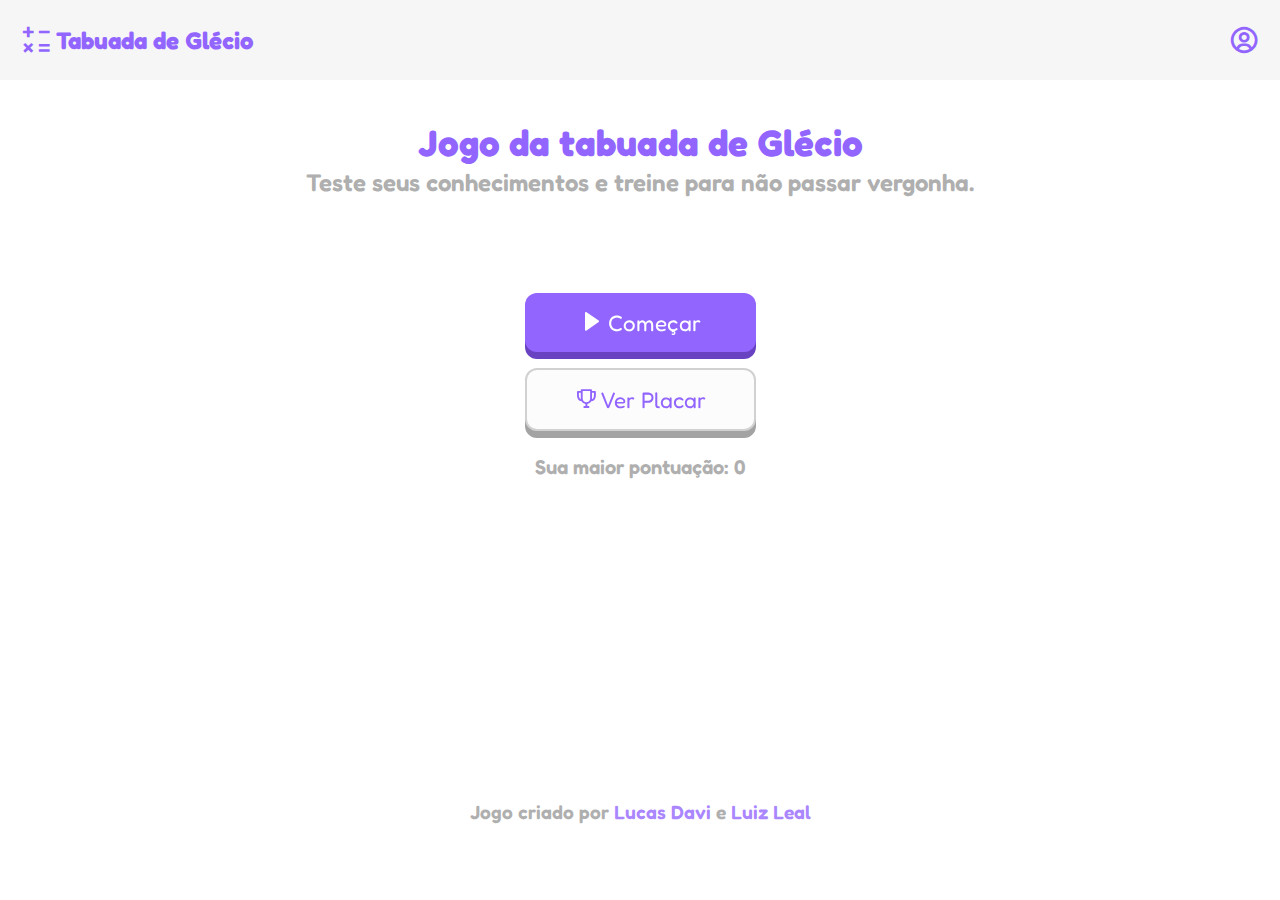
==== index.html @ 32fd6739 "default avatar error fixed" ====
<!DOCTYPE html>
<html lang="pt-br">
  <head>
    <meta charset="UTF-8" />
    <meta http-equiv="X-UA-Compatible" content="IE=edge" />
    <meta
      name="viewport"
      content="width=device-width, initial-scale=1, maximum-scale=1, user-scalable=no"
    />
    <title>Tabuada de Glécio</title>
    <link rel="stylesheet" href="css/style.css" />
    <link
      href="https://unpkg.com/boxicons@2.1.4/css/boxicons.min.css"
      rel="stylesheet"
    />
    <link rel="preconnect" href="https://fonts.googleapis.com" />
    <link rel="preconnect" href="https://fonts.gstatic.com" crossorigin />
    <link
      href="https://fonts.googleapis.com/css2?family=Fredoka:wght@600;700&display=swap"
      rel="stylesheet"
    />
    <link rel="shortcut icon" href="favicon.svg" type="image/x-icon" />
    <meta property="og:locale" content="pt_BR" />
    <meta property="og:type" content="website" />
    <meta
      property="og:title"
      content="Tabuada de Glécio - Jogo para treinar tabuada"
    />
    <meta
      property="og:url"
      content="https://ldavi05.github.io/projeto-tabuada/"
    />
    <meta
      property="og:site_name"
      content="Tabuada de Glécio - Jogo para treinar tabuada"
    />
    <meta
      name="description"
      content="Teste seus conhecimentos e treine para não passar vergonha."
    />
  </head>
  <body>
    <header>
      <a href="./">
        <i class="bx bx-math"></i>
        Tabuada de Glécio
      </a>
      <i class="bx bx-user-circle"></i>
    </header>
    <main class="container">
      <div class="timeFinshed hideTimeFinished">
        <div>
          <i class="bx bx-timer"></i>
          <p>Seu tempo acabou!</p>
        </div>
      </div>

      <div class="bar_area">
        <div class="speed_bar">
          <span class="index"></span>
        </div>
      </div>

      <section class="current_multiplication">
        <span class="number number_1"> </span>
        <span>x</span>
        <span class="number number_2"> </span>
      </section>

      <div class="numpad_area">
        <div class="score_mark">
          <span class="right">
            <i class="bx bx-cool"></i>
            Acertos:
            <span></span>
          </span>
          <span class="wrong">
            <i class="bx bx-angry"></i>
            Erros:
            <span></span>
          </span>
        </div>
        <div class="input-numeric-container">
          <input
            type="number"
            class="number_input"
            id="number_input"
            readonly
          />
          <table class="table-numeric">
            <tbody>
              <tr>
                <td>
                  <button type="button" class="key" data-key="1">
                    <span>1</span>
                  </button>
                </td>
                <td>
                  <button type="button" class="key" data-key="2">
                    <span>2</span>
                  </button>
                </td>
                <td>
                  <button type="button" class="key" data-key="3">
                    <span>3</span>
                  </button>
                </td>
              </tr>
              <tr>
                <td>
                  <button type="button" class="key" data-key="4">
                    <span>4</span>
                  </button>
                </td>
                <td>
                  <button type="button" class="key" data-key="5">
                    <span>5</span>
                  </button>
                </td>
                <td>
                  <button type="button" class="key" data-key="6">
                    <span>6</span>
                  </button>
                </td>
              </tr>
              <tr>
                <td>
                  <button type="button" class="key" data-key="7">
                    <span>7</span>
                  </button>
                </td>
                <td>
                  <button type="button" class="key" data-key="8">
                    <span>8</span>
                  </button>
                </td>
                <td>
                  <button type="button" class="key" data-key="9">
                    <span>9</span>
                  </button>
                </td>
              </tr>
              <tr>
                <td>
                  <button type="button" class="key key-del" data-key="DEL">
                    <span><i class="bx bxs-tag-x"></i></span>
                  </button>
                </td>
                <td>
                  <button type="button" class="key" data-key="0">
                    <span>0</span>
                  </button>
                </td>
                <td>
                  <button type="button" class="key key-enter" data-key="OK">
                    <span><i class="bx bx-subdirectory-left"></i></span>
                  </button>
                </td>
              </tr>
            </tbody>
          </table>
        </div>
      </div>
    </main>

    <section class="signIn_screen hide">
      <h3>Informações de usuário</h3>
      <form>
        <div class="username_div">
          <label for="input_name">Nome:</label>
          <input
            type="text"
            id="input_name"
            class="signIn_input"
            maxlength="20"
            placeholder="Digite seu nome ou apelido"
          />
        </div>
        <div class="class_div">
          <label for="input_class">Turma:</label>
          <input
            type="text"
            id="input_class"
            class="signIn_input"
            maxlength="20"
            placeholder="Digite qual é a sua turma"
          />
        </div>
        <div class="avatar_selector">
          <p>Escolha seu avatar:</p>
          <div class="avatar_container">
            <div class="avatar_item" id="avatar-1">
              <img
                src="./img/avatars/avatar-1.png"
                alt="Avatar"
                id="avatar-img-1"
              />
              <img
                src="./img/avatars/selected-indicator.png"
                class="avatar_selected_indicator"
              />
            </div>
            <div class="avatar_item" id="avatar-2">
              <img
                src="./img/avatars/avatar-2.png"
                alt="Avatar"
                id="avatar-img-2"
              />
            </div>
            <div class="avatar_item" id="avatar-3">
              <img
                src="./img/avatars/avatar-3.png"
                alt="Avatar"
                id="avatar-img-3"
              />
            </div>
            <div class="avatar_item" id="avatar-4">
              <img
                src="./img/avatars/avatar-4.png"
                alt="Avatar"
                id="avatar-img-4"
              />
            </div>
            <div class="avatar_item" id="avatar-5">
              <img
                src="./img/avatars/avatar-5.png"
                alt="Avatar"
                id="avatar-img-5"
              />
            </div>
            <div class="avatar_item" id="avatar-6">
              <img
                src="./img/avatars/avatar-6.png"
                alt="Avatar"
                id="avatar-img-6"
              />
            </div>
            <div class="avatar_item" id="avatar-7">
              <img
                src="./img/avatars/avatar-7.png"
                alt="Avatar"
                id="avatar-img-7"
              />
            </div>
            <div class="avatar_item" id="avatar-8">
              <img
                src="./img/avatars/avatar-8.png"
                alt="Avatar"
                id="avatar-img-8"
              />
            </div>
            <div class="avatar_item" id="avatar-9">
              <img
                src="./img/avatars/avatar-9.png"
                alt="Avatar"
                id="avatar-img-9"
              />
            </div>
            <div class="avatar_item" id="avatar-10">
              <img
                src="./img/avatars/avatar-10.png"
                alt="Avatar"
                id="avatar-img-10"
              />
            </div>
            <div class="avatar_item" id="avatar-11">
              <img
                src="./img/avatars/avatar-11.png"
                alt="Avatar"
                id="avatar-img-11"
              />
            </div>
            <div class="avatar_item" id="avatar-12">
              <img
                src="./img/avatars/avatar-12.png"
                alt="Avatar"
                id="avatar-img-12"
              />
            </div>
            <div class="avatar_item" id="avatar-13">
              <img
                src="./img/avatars/avatar-13.png"
                alt="Avatar"
                id="avatar-img-13"
              />
            </div>
            <div class="avatar_item" id="avatar-14">
              <img
                src="./img/avatars/avatar-14.png"
                alt="Avatar"
                id="avatar-img-14"
              />
            </div>
            <div class="avatar_item" id="avatar-15">
              <img
                src="./img/avatars/avatar-15.png"
                alt="Avatar"
                id="avatar-img-15"
              />
            </div>
            <div class="avatar_item" id="avatar-16">
              <img
                src="./img/avatars/avatar-16.png"
                alt="Avatar"
                id="avatar-img-16"
              />
            </div>
            <div class="avatar_item" id="avatar-17">
              <img
                src="./img/avatars/avatar-17.png"
                alt="Avatar"
                id="avatar-img-17"
              />
            </div>
            <div class="avatar_item" id="avatar-18">
              <img
                src="./img/avatars/avatar-18.png"
                alt="Avatar"
                id="avatar-img-18"
              />
            </div>
            <div class="avatar_item" id="avatar-19">
              <img
                src="./img/avatars/avatar-19.png"
                alt="Avatar"
                id="avatar-img-19"
              />
            </div>
            <div class="avatar_item" id="avatar-20">
              <img
                src="./img/avatars/avatar-20.png"
                alt="Avatar"
                id="avatar-img-20"
              />
            </div>
            <div class="avatar_item" id="avatar-21">
              <img
                src="./img/avatars/avatar-21.png"
                alt="Avatar"
                id="avatar-img-21"
              />
            </div>
            <div class="avatar_item" id="avatar-22">
              <img
                src="./img/avatars/avatar-22.png"
                alt="Avatar"
                id="avatar-img-22"
              />
            </div>
            <div class="avatar_item" id="avatar-23">
              <img
                src="./img/avatars/avatar-23.png"
                alt="Avatar"
                id="avatar-img-23"
              />
            </div>
            <div class="avatar_item" id="avatar-24">
              <img
                src="./img/avatars/avatar-24.png"
                alt="Avatar"
                id="avatar-img-24"
              />
            </div>
            <div class="avatar_item" id="avatar-25">
              <img
                src="./img/avatars/avatar-25.png"
                alt="Avatar"
                id="avatar-img-25"
              />
            </div>
            <div class="avatar_item" id="avatar-26">
              <img
                src="./img/avatars/avatar-26.png"
                alt="Avatar"
                id="avatar-img-26"
              />
            </div>
            <div class="avatar_item" id="avatar-27">
              <img
                src="./img/avatars/avatar-27.png"
                alt="Avatar"
                id="avatar-img-27"
              />
            </div>
            <div class="avatar_item" id="avatar-28">
              <img
                src="./img/avatars/avatar-28.png"
                alt="Avatar"
                id="avatar-img-28"
              />
            </div>
            <div class="avatar_item" id="avatar-29">
              <img
                src="./img/avatars/avatar-29.png"
                alt="Avatar"
                id="avatar-img-29"
              />
            </div>
            <div class="avatar_item" id="avatar-30">
              <img
                src="./img/avatars/avatar-30.png"
                alt="Avatar"
                id="avatar-img-30"
              />
            </div>
            <div class="avatar_item" id="avatar-31">
              <img
                src="./img/avatars/avatar-31.png"
                alt="Avatar"
                id="avatar-img-31"
              />
            </div>
          </div>
          <span class="avatar_message">Role para os lados para ver mais</span>
        </div>
        <span class="button_save">Salvar</span>
      </form>
    </section>

    <section class="home_screen">
      <h3>Jogo da tabuada de Glécio</h3>
      <p>Teste seus conhecimentos e treine para não passar vergonha.</p>

      <div class="group_actions_buttons">
        <button class="start_btn">
          <i class="bx bxs-right-arrow"></i>
          Começar
        </button>
        <button class="view_leaderboard_btn">
          <i class="bx bx-trophy"></i>
          Ver Placar
        </button>
      </div>
      <span class="bestScore homeBestScore" id="homeBestScore">
        Sua maior pontuação: 0
      </span>

      <span class="credits"
        >Jogo criado por
        <a
          href="http://github.com/ldavi05"
          title="Siga Lucas Davi"
          target="_blank"
          rel="noopener noreferrer"
          >Lucas Davi</a
        >
        e
        <a
          href="http://github.com/luizlealdev"
          title="Siga Luiz Leal"
          target="_blank"
          rel="noopener noreferrer"
          >Luiz Leal</a
        ></span
      >
    </section>

    <section class="final_screen">
      <h3>O Tempo Acabou!</h3>
      <p>Seu Resultado:</p>

      <div class="results">
        <div class="result right">
          <span class="result-number correct"></span>
          <span class="result-text">Acertos</span>
        </div>
        <div class="result wrong">
          <span class="result-number incorrect"></span>
          <span class="result-text">Erros</span>
        </div>
      </div>

      <span class="bestScore" id="bestScore"> Sua maior pontuação: 0 </span>

      <div class="group_actions_buttons">
        <button class="restart_btn">
          <i class="bx bx-revision"></i>
          Reiniciar
        </button>
        <button class="view_leaderboard_btn">
          <i class="bx bx-trophy"></i>
          Ver Placar
        </button>
      </div>

      <p class="credits">
        Jogo criado por
        <a
          href="http://github.com/ldavi05"
          title="Siga Lucas Davi"
          target="_blank"
          rel="noopener noreferrer"
          >Lucas Davi</a
        >
        e
        <a
          href="http://github.com/luizlealdev"
          title="Siga Luiz Leal"
          target="_blank"
          rel="noopener noreferrer"
          >Luiz Leal</a
        >
      </p>
    </section>

    <div class="overlay"></div>

    <div class="leaderboard_window fade">
      <div class="leaderboard_header">
        <div>
          <h4>Placar de pontos</h4>
          <p>Veja quem se sai melhor na competição</p>
        </div>
        <i class="bx bx-x btn_close_leaderboard"></i>
      </div>
      <div class="table_container">
        <table class="wp-table">
          <img
            id="leaderboard_loading_gif"
            src="https://media.tenor.com/cJTSvduh3UwAAAAi/superhirn-mathematics.gif"
            alt="Carregando..."
          />
        </table>
      </div>
    </div>

    <script type="module">
      // defininição das variáveis globais
      let multiplicando,
        multiplicador,
        respostaCorreta,
        acertos = 0,
        erros = 0;
      let tempoRestante;
      let intervalo;
      let multiplicacoesExibidas = new Set();
      let clickCooldown = false;

      if (localStorage.getItem("score") === null) {
        localStorage.setItem("score", "0");
      }
      document.getElementById(
        "homeBestScore"
      ).textContent = `Sua maior pontuação: ${localStorage.getItem("score")}`;

      function iniciarTempo() {
        tempoRestante = 10;
        clearInterval(intervalo);

        intervalo = setInterval(() => {
          tempoRestante--;
          atualizarBarraDeTempo();
          if (tempoRestante <= 0) {
            clearInterval(intervalo);
            exibirMensagemDeFinal();

            addToLeaderBoard();
          }
        }, 100);
      }

      function atualizarBarraDeTempo() {
        const timeBar = document.querySelector(".index");
        const porcentagem = (tempoRestante / 600) * 100;
        timeBar.style.width = porcentagem + "%";
      }

      function exibirMensagemDeFinal() {
        const mensagemDiv = document.querySelector(".timeFinshed");

        mensagemDiv.classList.remove("hideTimeFinished");

        setTimeout(() => {
          exibirTelaFinal();
          setTimeout(() => {
            mensagemDiv.classList.add("hideTimeFinished");
          }, 1000);
        }, 2000);
      }

      function exibirTelaFinal() {
        const finalScreen = document.querySelector(".final_screen");
        const totalAcertos = document.querySelector(".result-number.correct");
        const totalErros = document.querySelector(".result-number.incorrect");
        const bestScore = document.getElementById("bestScore");

        totalAcertos.textContent = acertos;
        totalErros.textContent = erros;
        bestScore.textContent = `Sua maior pontuação: ${localStorage.getItem(
          "score"
        )}`;

        finalScreen.classList.add("show_with_animation");

        document
          .querySelector(".restart_btn")
          .addEventListener("click", function () {
            //location.reload();
            acertos = 0;
            erros = 0;
            atualizarInterface();
            gerarNovaMultiplicacao();
            iniciarTempo();
            finalScreen.classList.remove("show_with_animation");
          });
      }

      // iniciar o jogo
      document
        .querySelector(".start_btn")
        .addEventListener("click", function () {
          document
            .querySelector(".home_screen")
            .classList.add("hide_with_animation");
          iniciarTempo();
        });

      // função para gerar uma multiplicação aleatória
      function gerarNovaMultiplicacao() {
        let novaMultiplicacao = false;
        while (!novaMultiplicacao) {
          multiplicando = Math.floor(Math.random() * 8) + 2;
          multiplicador = Math.floor(Math.random() * 9) + 1;
          respostaCorreta = multiplicando * multiplicador;

          if (
            !multiplicacoesExibidas.has(`${multiplicando}-${multiplicador}`)
          ) {
            novaMultiplicacao = true;
            multiplicacoesExibidas.add(`${multiplicando}-${multiplicador}`);
            setTimeout(() => {
              multiplicacoesExibidas.delete(
                `${multiplicando}-${multiplicador}`
              );
            }, 10000);
          }
        }
        atualizarInterface();
      }

      // função para atualizar a interface com a nova multiplicação
      function atualizarInterface() {
        document.querySelector(".number_1").textContent = multiplicando;
        document.querySelector(".number_2").textContent = multiplicador;
        document.getElementById("number_input").value = "";
        document.querySelector(".right span").textContent = acertos;
        document.querySelector(".wrong span").textContent = erros;

        document
          .querySelector(".current_multiplication")
          .classList.add("multiplication_animation");

        setTimeout(() => {
          document
            .querySelector(".current_multiplication")
            .classList.remove("multiplication_animation");
        }, 200);
      }

      // evento para o botão OK pressionado
      /*document.querySelector(".key-enter").addEventListener("click", function() {
        if (clickCooldown) return;
        clickCooldown = true;
        setTimeout( () => clickCooldown = false, 100);

        let input = parseInt(document.getElementById("number_input").value);
        if (input === respostaCorreta) {
          acertos++;
        } else {
          erros++;
        }

        gerarNovaMultiplicacao();

        function reiniciar() {
          acertos = 0;
          erros = 0;
          gerarNovaMultiplicacao();
        }
      });*/

      const leaderBoardBtns = document.querySelectorAll(
        ".view_leaderboard_btn"
      );

      leaderBoardBtns.forEach((button) => {
        button.addEventListener("click", () => {
          getTopLeaderboardEntries();
          document
            .querySelector(".leaderboard_window")
            .classList.add("show_leaderboard");
          document.querySelector(".overlay").classList.add("show");
        });
      });

      document
        .querySelector(".btn_close_leaderboard")
        .addEventListener("click", () => {
          document
            .querySelector(".leaderboard_window")
            .classList.remove("show_leaderboard");
          document.querySelector(".overlay").classList.remove("show");
        });

      function reiniciar() {
        acertos = 0;
        erros = 0;
        gerarNovaMultiplicacao();
      }

      // Teclado funcionando
      const keys = document.querySelectorAll(".key");

      keys.forEach((keyElement) => {
        keyElement.addEventListener("pointerdown", function () {
          let key = this.getAttribute("data-key");
          let input = document.getElementById("number_input");

          if (key == "DEL") {
            input.value = input.value.slice(0, -1);
          } else if (key == "OK") {
            if (clickCooldown) return;
            clickCooldown = true;
            setTimeout(() => (clickCooldown = false), 250);

            let inputVal = parseInt(input.value);
            if (inputVal === respostaCorreta) {
              acertos++;
            } else {
              erros++;
            }

            gerarNovaMultiplicacao();
          } else {
            input.value += key;
          }
        });
      });

      // Captura de eventos do teclado de computador
      document.addEventListener("keydown", function (e) {
        const key = e.key;
        const numericKeys = ["1", "2", "3", "4", "5", "6", "7", "8", "9", "0"];
        const delKey = "Backspace";
        const enter = "Enter";
        let input = document.getElementById("number_input");

        console.log(key);

        if (key == delKey) {
          input.value = input.value.slice(0, -1);
        } else if (key == enter) {
          e.preventDefault();
          if (clickCooldown) return;
          clickCooldown = true;
          setTimeout(() => (clickCooldown = false), 250);

          let inputVal = parseInt(input.value);
          if (inputVal === respostaCorreta) {
            acertos++;
          } else {
            erros++;
          }

          gerarNovaMultiplicacao();
        } else if (numericKeys.includes(key)) {
          input.value += key;
        }
      });
      gerarNovaMultiplicacao();

      const signInScreen = document.querySelector(".signIn_screen");

      if (localStorage.getItem("username") === null) {
        showSignInScreen();
        signInScreen.classList.add("show_flex");
      } else {
        signInScreen.classList.add("hide");
      }

      document
        .querySelector(".bx-user-circle")
        .addEventListener("click", () => {
          signInScreen.classList.remove("hide_with_animation");
          signInScreen.classList.remove("hide");

          document.getElementById("input_name").value =
            localStorage.getItem("username");
          document.getElementById("input_class").value =
            localStorage.getItem("userclass");
          showSignInScreen();
        });

      function showSignInScreen() {
        const buttonSave = document.querySelector(".button_save");

        // Remove existing event listeners to prevent multiple bindings
        const newButtonSave = buttonSave.cloneNode(true);
        buttonSave.parentNode.replaceChild(newButtonSave, buttonSave);

        newButtonSave.addEventListener("click", () => {
          const inputName = document.getElementById("input_name").value;
          const inputClass = document.getElementById("input_class").value;

          if (inputName && inputClass) {
            localStorage.setItem("username", inputName.trim());
            localStorage.setItem("userclass", inputClass.trim());
            localStorage.setItem(
              "userId",
              localStorage.getItem("userId") != null
                ? localStorage.getItem("userId")
                : generateId()
            );

            signInScreen.classList.add("hide_with_animation");
          } else {
            alert("Preencha todos os campos");
          }
        });
      }

      function generateId() {
        const characters =
          "ABCDEFGHIJKLMNOPQRSTUVWXYZabcdefghijklmnopqrstuvwxyz0123456789";
        let id = "";
        for (let i = 0; i < 14; i++) {
          const randomIndex = Math.floor(Math.random() * characters.length);
          id += characters.charAt(randomIndex);
        }
        return id;
      }

      const avatarItem = document.querySelectorAll(".avatar_item");

      avatarItem.forEach((item) => {
        item.addEventListener("click", () => {
          const selectedIndicator = document.querySelector(
            ".avatar_selected_indicator"
          );
          selectedIndicator.parentNode.removeChild(selectedIndicator);

          item.appendChild(selectedIndicator);

          let avatarId = selectedIndicator.parentNode.id;
          localStorage.setItem("avatarId", avatarId);
          console.log(localStorage.getItem("avatarId"));
        });
      });

      // Import the functions you need from the SDKs you need
      import { initializeApp } from "https://www.gstatic.com/firebasejs/10.12.1/firebase-app.js";
      import { getAnalytics } from "https://www.gstatic.com/firebasejs/10.12.1/firebase-analytics.js";

      // TODO: Add SDKs for Firebase products that you want to use
      // https://firebase.google.com/docs/web/setup#available-libraries

      // Your web app's Firebase configuration
      // For Firebase JS SDK v7.20.0 and later, measurementId is optional
      const firebaseConfig = {
        apiKey: "AIzaSyBZaYOCSFC-KVaJreVNUXNjs4haShrSM38",
        authDomain: "tabuada-glecio.firebaseapp.com",
        databaseURL: "https://tabuada-glecio-default-rtdb.firebaseio.com",
        projectId: "tabuada-glecio",
        storageBucket: "tabuada-glecio.appspot.com",
        messagingSenderId: "1010790211554",
        appId: "1:1010790211554:web:fa49e02bff19c19006a3bb",
        measurementId: "G-SN1T3QVT49",
      };

      // Initialize Firebase
      const app = initializeApp(firebaseConfig);
      const analytics = getAnalytics(app);

      import {
        getDatabase,
        ref,
        child,
        get,
        set,
        update,
        query,
        orderByChild,
        limitToFirst,
        remove,
      } from "https://www.gstatic.com/firebasejs/10.12.1/firebase-database.js";

      const db = getDatabase();

      /*const dbRef = ref(db);
              get(child(dbRef, "leaderboard/"))
                .then((snapshot) => {
                  console.log(snapshot);
                })
                .catch((e) => {
                  console.error(e);
                });*/

      function addToLeaderBoard() {
        let avatarId;
        if (localStorage.getItem("avatarId") === null) {
          avatarId = "avatar-1";
        } else {
          localStorage.getItem("avatarId");
        }

        set(ref(db, "leaderboard/" + localStorage.getItem("userId")), {
          username: localStorage.getItem("username"),
          userClass: localStorage.getItem("userclass"),
          avatarId: avatarId,
          score: acertos,
        }).catch((e) => {
          console.error(e);
        });
      }

      async function getTopLeaderboardEntries() {
        const dbRef = ref(db, "leaderboard");
        const leaderboardQuery = query(
          dbRef,
          orderByChild("score"),
          limitToFirst(50)
        );

        try {
          const snapshot = await get(leaderboardQuery);
          if (snapshot.exists()) {
            const leaderboardEntries = [];
            snapshot.forEach((childSnapshot) => {
              const data = childSnapshot.val();
              leaderboardEntries.push({
                username: data.username,
                userClass: data.userClass,
                avatarId: data.avatarId,
                score: data.score,
              });
            });

            leaderboardEntries.sort((a, b) => b.score - a.score);

            // Store values in variables
            const usernames = leaderboardEntries.map((entry) => entry.username);
            const classes = leaderboardEntries.map((entry) => entry.userClass);
            const avatarIds = leaderboardEntries.map((entry) => entry.avatarId);
            const scores = leaderboardEntries.map((entry) => entry.score);

            console.log("Usernames:", usernames);
            console.log("Classes:", classes);
            console.log("Avatar IDs:", avatarIds);
            console.log("Scores:", scores);

            updateLeaderBoard(leaderboardEntries);
            document.getElementById("leaderboard_loading_gif").style.display =
              "none";
          } else {
            console.log("No data available");
          }
        } catch (error) {
          console.error("Error getting leaderboard entries:", error);
        }
      }

      function updateLeaderBoard(entries) {
        const table = document.querySelector(".wp-table");

        let avatarId =
          entries.avatarId === undefined ? "avatar-1" : entries.avatarId;

        table.innerHTML =
          `<tr>
                  <th>Posição</th>
                  <th>Nome</th>
                  <th>Turma</th>
                  <th>Pontos</th>
                </tr>` +
          entries
            .map(
              (entry, i) => `<tr>
                  <td class="td_position">${i + 1}</td>
                  <td class="td_username">
                    <img
                      src="./img/avatars/${(avatarId =
                        entry.avatarId === undefined
                          ? "avatar-1"
                          : entry.avatarId)}.png"
                      class="user_avatar"
                      alt="Avatar"
                    />
                    ${entry.username}
                  </td>
                  <td class="td_class"> ${entry.userClass}</td>
                  <td class="td_score"> ${entry.score}</td>
                </tr>`
            )
            .join("");
      }
    </script>
  </body>
</html>
---- css/style.css ----
* {
	margin: 0;
	padding: 0;
	box-sizing: border-box;
	-webkit-tap-highlight-color: transparent;
	-moz-tap-highlight-color: transparent;
	user-select: none;
}

body {
	font-size: 1em;
	font-family: 'Fredoka', sans-serif;
	font-weight: 600;
}

html, body {
	touch-action: manipulation;
}

header {
	background-color: #f6f6f6;
	height: 80px;
	padding: 0 20px;
	display: flex;
	z-index: 10;
    display: flex;
    justify-content: space-between;
}

header a {
	text-decoration: none;
	font-weight: 600;
	font-size: 1.5rem;
	color: #9265ff;
	align-self: center;
	font-weight: 700;
	display: flex;
	align-items: center;
	vertical-align: middle;
	text-align: center;
	gap: 4px;
}

header a .bx {
	font-size: 2rem;
}
.bx-user-circle {
	font-size: 2rem;
	color: #9265ff;
	display: flex;
	align-self: center;
	cursor: pointer;
}

.hide_with_animation {
	left: -100% !important;
	transition: all .3s ease;
}

.show_with_animation {
	right: 0 !important;
	transition: all .3s ease;
}

.hide {
	display: none !important;
}

.show {
	display: block !important;
}
.show_flex {
	display: flex !important;
}
.signIn_screen {
    z-index: 50;
    top: 0 !important;
    padding-top: 3rem !important;
}

.signIn_screen form {
    width: 350px;
    margin-top: 2rem;
    display: flex;
    flex-direction: column;
    gap: 12px;
    font-size: 1.25rem;
}
.signIn_screen h3 {
    padding: 0 2rem 0 2rem;
}
.signIn_screen form div {
    display: flex;
    flex-direction: column;
}
.signIn_screen form div label, .avatar_selector p {
    text-align: start;
    color: #afafaf;
    margin-bottom: 3px;
}
.signIn_input  {
    font-family: 'Fredoka', sans-serif;
	border-radius: 10px;
	padding: 12px;
	outline: none;
    width: 100%;
	margin-bottom: 7px;
	border: 2px solid #b49af1;
	font-size: 1em;
    color: #6c6c6c;
}
.avatar_message {
    font-size: 0.8rem;
    color: #afafaf;
    text-align: start;
}
.signIn_input:is(:focus, :active) {
    border: 2px solid #9265ff;
}
.signIn_input::placeholder {
    color: #afafaf;
}
.button_save {
    margin-top: 1rem !important;
}
.avatar_selector .avatar_container {
    display: flex;
    flex-direction: row;
    gap: 5px;
}
.avatar_item {
	position: relative;
}
.avatar_selected_indicator {
	position: absolute;
}
.avatar_container {
    max-width: 100%;
    white-space: nowrap;
    overflow-x: scroll;
    padding-bottom: 8px;
}
.avatar_item img {
    width: 80px;
}
.numpad_area {
	position: absolute;
	width: 100%;
	bottom: 10px;
}

.input-numeric-container {
	padding: 0 1em 1em;
	margin: auto;
	position: relative;
	max-width: 375px;
	font-size: 1.2rem;
}

.number_input {
	font-family: 'Fredoka', sans-serif;
	border-radius: 10px;
	width: 100%;
	padding: 12px;
	outline: none;
	margin-bottom: 7px;
	border: 2px solid #b49af1;
	font-size: 1em;
}

.number_input:focus {
	border: 2px solid #9265ff;
}

.score_mark {
	display: flex;
	justify-content: space-between;
	margin: auto;
	max-width: 375px;
	padding: 0.3em 1.1em;
}

.score_mark .right, .score_mark .wrong {
	display: flex;
	gap: 5px;
	vertical-align: middle;
	align-items: center;
	font-size: 1.4rem;
}

.right {
	color: #72d453;
}

.wrong {
	color: #f76b6d;
}

.table-numeric {
	width: 100%;
	border-collapse: collapse;
}

.table-numeric td {
	vertical-align: top;
	text-align: center;
	width: 33.33333333333%;
	border: 0;
}

.timeFinshed {
	background-color: black;
	left: 0;
	width: 100vw;
	height: 100vh;
	top: 0;
	position: absolute;
	opacity: 0.8;
	justify-content: center;
	z-index: 1000;
	transition: all .5s ease-in-out;
}

.timeFinshed.hideTimeFinished {
	opacity: 0;
	pointer-events: none;
}

.timeFinshed div {
	color: #fff;
	font-size: 2rem;
	text-align: center;
	position: absolute;
	top: 50%;
	left: 50%;
	transform: translate(-50%,-50%);
}

.timeFinshed div .bx {
	font-size: 3rem;
	animation: tilt-shaking 0.7s infinite;
}

.table-numeric button {
	position: relative;
	cursor: pointer;
	display: block;
	margin: 5px;
	width: 96%;
	height: 70px;
	box-sizing: border-box;
	padding: 1.2em 0.3em 1.2em 0.3em;
	font-size: 1.23em;
	border-radius: 0.7em;
	outline: none;
	user-select: none;
	font-family: 'Fredoka', sans-serif;
	filter: drop-shadow(0px 7px 0px #e6e6e6);
}

.table-numeric button span {
	position: absolute;
	left: 50%;
	top: 50%;
	transform: translate(-50%,-50%);
}

.table-numeric button:active {
	top: 3px;
	filter: none !important;
}

.key {
	background: #fcfcfc;
	border: 1px solid #d8d6d6;
	border-radius: 20px;
}

.key-del {
	background: #f17375;
	border: 1px solid #f06466eb;
	color: #fff;
	filter: drop-shadow(0px 7px 0px #d65759) !important;
	height: 70px;
}

.key-del span {
	font-size: 2rem !important;
	top: 55% !important;
}

.key-del:is(:active, :focus) {
	background: #fb6164 !important;
	border: 1px solid #f55658 !important;
}

.key-enter {
	background: #966cf9;
	border: 1px solid #8652ffe8;
	color: #fff;
	filter: drop-shadow(0px 7px 0px #6942c2) !important;
	height: 70px;
}

.key-enter span {
	font-size: 2.3rem !important;
	top: 55% !important;
}

.key-enter:is(:active, :focus) {
	background: #8d5ff8 !important;
	border: 1px solid #6b2cfe !important;
	filter: none;
}

button[disabled] {
	opacity: 0.5;
	cursor: no-drop;
}

[data-numeric="hidden"] .table-numeric {
	display: none;
}

.current_multiplication {
	padding: 0.3em 1em;
	margin: 5px auto;
	width: 100%;
	max-width: 375px;
	font-size: 3.8rem;
	align-items: center;
	text-align: center;
	color: #9265ff;
	transition: all .2s ease;
}

.multiplication_animation {
	transform: scale(1.1) !important;
	transition: all .2s ease;
}

.bar_area {
	padding: 1em;
	margin: 8px auto;
	width: 100%;
	max-width: 500px;
	display: flex;
	flex-direction: row;
	align-items: center;
	vertical-align: middle;
}

.speed_bar {
	background-color: #9365ff34;
	width: 100%;
	height: 20px;
	border-radius: 10px;
	position: relative;
	overflow: hidden;
}

.index {
	height: 100%;
	width: 100%;
	background-color: #9265ff;
	border-radius: 10px;
	display: flex;
	object-fit: cover;
}

.home_screen, .final_screen, .signIn_screen {
	background-color: #fff;
	width: 100%;
	height: 100%;
	position: fixed;
	top: 80px;
	padding-top: 2.5rem;
	display: flex;
	flex-direction: column;
	align-items: center;
	text-align: center;
}

.home_screen {
	left: 0;
}

.homeBestScore {
	font-size: 1.25rem !important;
}

.final_screen {
	right: -100%;
	transition: all .3s ease;
}

.bestScore {
	font-size: 1.4rem;
	color: #afafaf;
	margin-top: 1.5rem;
}

.home_screen h3, .final_screen h3, .signIn_screen h3 {
	font-size: 2.3rem;
	color: #9265ff;
}

.home_screen p, .final_screen p {
	font-size: 1.5rem;
	color: #afafaf;
	margin-top: 3px;
	text-align: center;
}

.home_screen p {
	padding: 0 1.5rem 0;
}

.final_screen p {
	margin-top: 10px !important;
}

.credits {
	position: absolute;
	top: 80%;
	color: #afafaf;
	font-size: 1.2rem !important;
}

.credits a {
	text-decoration: none;
	color: #9365ffca;
}

.credits a:is(:hover, :active) {
	color: #9265ff;
	text-decoration: underline;
}

.start_btn, .restart_btn, .button_save {
	padding: 1rem 3rem;
	background-color: #9265ff;
	border: 2px solid #7e50ea;
	color: #fff;
	border: none;
	font-size: 1.4rem;
	border-radius: 12px;
	font-family: "Fredoka", sans-serif !important;
	top: 10px;
	margin-top: 10rem;
	filter: drop-shadow(0px 7px 0px #6942c2) !important;
	cursor: pointer;
	align-items: center;
	vertical-align: middle;
}
.start_btn {
	margin-top: 6rem !important;
}
.view_leaderboard_btn {
	padding: 1rem 3rem;
	background: #fcfcfc;
	border: 2px solid #d1d1d1;
	color: #9265ff;
	font-size: 1.4rem;
	border-radius: 12px;
	font-family: "Fredoka", sans-serif !important;
	top: 10px;
	margin-top: 1rem;
	filter: drop-shadow(0px 7px 0px #a3a3a3) !important;
	cursor: pointer;
	align-items: center;
	vertical-align: middle;
}

.group_actions_buttons {
	display: flex;
	flex-direction: column;
}
.start_btn:is(:active, :hover), .restart_btn:is(:active, :hover), .button_save:is(:active, :hover), .view_leaderboard_btn:is(:active, :hover) {
	position: relative;
	transform: translateY(0.8px);
	filter: none !important;
}

.restart_btn {
	margin-top: 3rem !important;
}

.results {
	display: flex;
	max-width: 180px;
	width: 100%;
	justify-content: space-between;
	margin-top: 25px;
}

.result {
	display: flex;
	flex-direction: column;
	text-align: center;
}

.result-number {
	font-size: 2.8rem;
}

.result-text {
	font-size: 1.5rem;
}
.leaderboard_window {
	z-index: 1000;
	position: fixed;
	background-color: white;
	display: flex;
	flex-direction: column;
	border-radius: 10px;
	left: 50%;
	height: 60vh;
	top: 50%;
	opacity: 0;
	transform: translate(-50%,-50%);
	width: 500px;
	pointer-events: none;
	transition: all .2s ease-in-out;
}
.leaderboard_header {
	padding: 1rem;
	display: flex;
	flex-direction: row;
	justify-content: space-between;
}
#leaderboard_loading_gif {
	width: 150px;
	height: 150px;
	position: absolute;
	top: 50%;
	left: 50%;
	transform: translate(-50%, -50%);
}
.leaderboard_header .bx {
	font-size: 2.2rem;
	cursor: pointer;
	color: #6c6c6c;
	padding: 5px;
}
.leaderboard_header div h4 {
	font-size: 2rem;
	color: #9265ff;
}
.leaderboard_header div p {
	color:#afafaf;
}
.table_container {
	overflow-y: scroll;
	overflow-x: scroll;
	white-space: nowrap;
}
.wp-table tr:nth-child(odd) {
	background-color: #fff;
  }

  .wp-table tr:nth-child(even) {
	background-color: #f1f1f1;
  }

  .wp-table tr {
	border-bottom: 1px solid #ddd;
  }

  .wp-table th:first-child,
  .wp-table td:first-child {
	padding-left: 16px;
  }
  .wp-table td {
	display: inline-flex;
  align-items: center;
	flex-direction: row;
	vertical-align: middle !important;
	width: 100%;
	white-space: nowrap;
	overflow: hidden;
	text-overflow: ellipsis;
  }
  .wp-table th {
	color: #afafaf;
	text-align: center;
  }
  .td_score {
color: #9265ff;
font-size: 1.5rem;
  }
  .td_username, .td_class, .td_position {
	color: #6c6c6c;
  }
  .wp-table td,
  .wp-table th {
	padding: 8px 8px;
	display: table-cell;
	text-align: left;
	vertical-align: top;
  }
  .wp-table tr td:nth-child(1) {
	padding-top: 1rem;
  }

  .wp-table th {
	font-weight: bold;
  }
  .th_position {
	width: 10% !important;
  }

  .user_avatar {
	width: 45px;
	vertical-align: middle;
  }

  .wp-table {
	font-size: 1.2rem;
	border: 1px solid #ccc;
	border-collapse: collapse;
	border-spacing: 0;
	width: 100%;
	display: table;
  }
.overlay {
	position: fixed;
	left: 0;
	top: 0;
	width: 100vw;
	height: 100vh;
	background-color: #000;
	opacity: 0.7;
	pointer-events: none !important;
	display: none;
}
.overlay.show {
	display: block;
	pointer-events: auto;
}
.show_leaderboard{
	opacity: 1;
	pointer-events: auto;
	transition: all .2s ease-in-out;
}
@media (max-width: 800px) {
	.hide_with_animation, .show_with_animation, .final_screen {
		transition: all .2s ease;
	}
}

@media (max-width: 680px) {
	.leaderboard_window {
		width: 80vw;
		height: 80vh;
		margin-left: 0.1rem;
	}
}

@media (max-height: 680px) {
	.table-numeric button {
		height: 60px;
	}

	.number_input {
		padding: 8px;
	}

	.current_multiplication {
		margin: 0 auto;
		padding: 0 !important;
	}
	.start_btn {
		margin-top: 3rem !important;
	}
}

@media (min-height: 866px) {
	.current_multiplication {
		margin: 70px auto;
		font-size: 4.2rem;
	}
}

@media (min-height: 988px) {
	.current_multiplication {
		margin: 110px auto;
		font-size: 4.3rem;
	}
}

@keyframes tilt-shaking {
	0% {
		transform: translateX(0);
	}

	25% {
		transform: translateY(-9px);
	}

	35% {
		transform: translateY(-9px) rotate(17deg);
	}

	55% {
		transform: translateY(-9px) rotate(-17deg);
	}

	65% {
		transform: translateY(-9px) rotate(17deg);
	}

	75% {
		transform: translateY(-9px) rotate(-17deg);
	}

	100% {
		transform: translateY(0) rotate(0);
	}
}
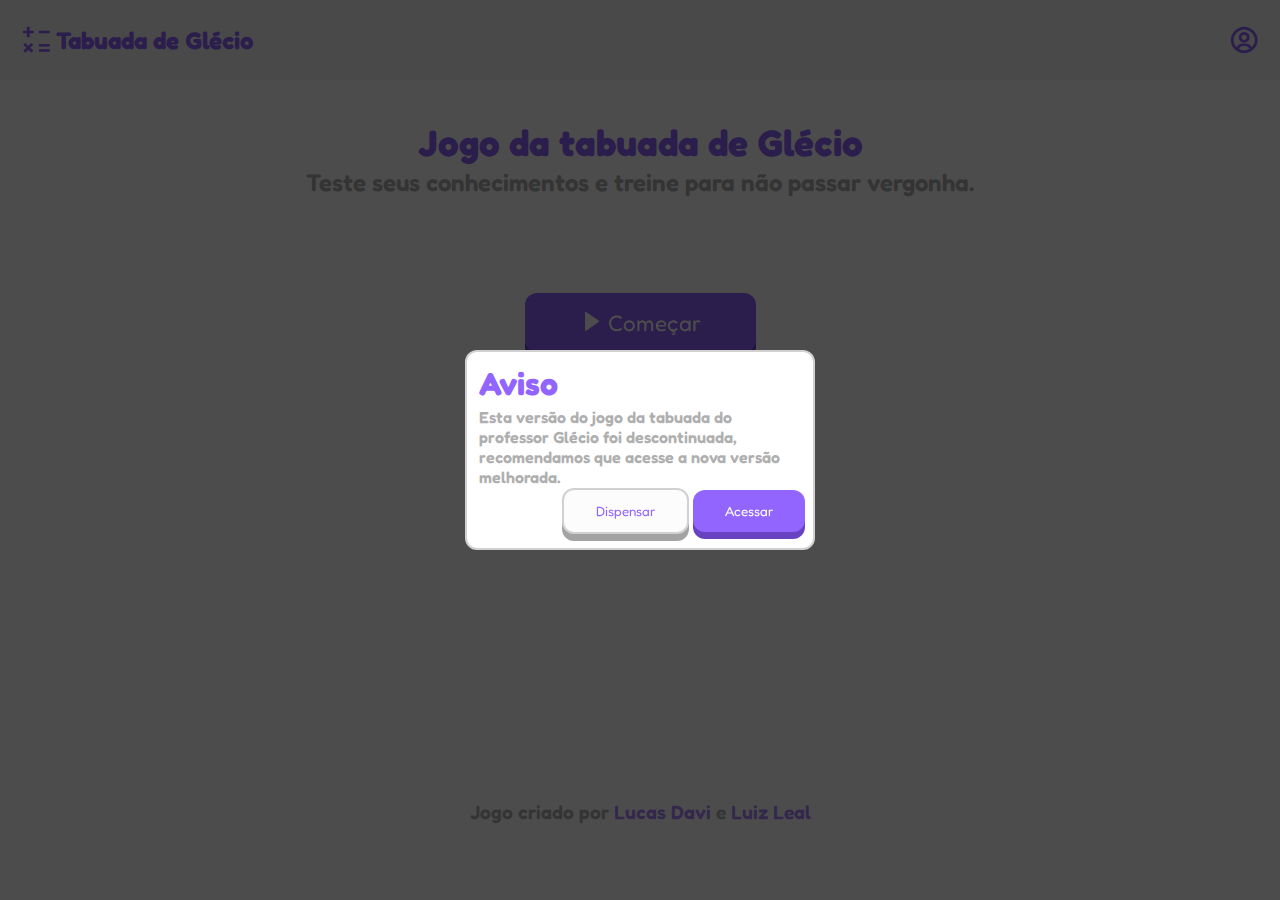
==== commit 75b5106c: "Aviso para o usuário sair desse jogo horrível" ====
--- a/index.html
+++ b/index.html
@@ -1,998 +1,1170 @@
 <!DOCTYPE html>
+<!--
+
+⠀⠀⠀⠀⠀⠀⠀⠀⠀⠀⠀⠀⠀⠀⠀⠀⠀⠀⠀⠀⠀⠀⠀⠀⠀⠀⠀⠀⠀⠀⠀⠀⠀⠀⠀⠀⢠⣾⣷⣄⠀⠀⠀⣀⣤⣤⣤⡀⠀⠀⠀⠀⠀⠀⠀
+⠀⠀⠀⠀⠀⠀⠀⠀⠀⠀⠀⠀⠀⠀⠀⠀⠀⠀⠀⠀⠀⠀⠀⠀⠀⠀⠀⠀⠀⠀⠀⠀⠀⠀⠀⣶⠏⠀⠀⣿⠀⢀⡾⠛⠋⠀⣾⣿⠀⠀⠀⠀⠀⠀⠀
+⠀⠀⠀⠀⠀⠀⠀⠀⠀⠀⠀⠀⠀⠀⠀⠀⠀⠀⠀⠀⠀⠀⠀⠀⠀⠀⠀⠀⠀⠀⠀⠀⠀⠀⡀⡏⠀⠀⠀⣿⢀⣾⠁⠀⣰⠆⢹⡿⠀⠀⠀⠀⠀⠀⠀
+⠀⠀⠀⠀⠀⠀⠀⠀⠀⠀⠀⠀⠀⠀⠀⠀⠀⠀⠀⠀⠀⠀⠀⠀⠀⠀⠀⠀⠀⠀⠀⠀⠀⠀⠃⣧⠀⠀⢠⡟⢸⡇⠀⣰⠟⠀⣼⠃⠀⠀⠀⠀⠀⠀⠀
+⠀⠀⠀⠀⠀⠀⠀⠀⠀⠀⠀⠀⠀⠀⠀⠀⠀⠀⠀⠀⠀⠀⠀⠀⠀⠀⠀⠀⠀⠀⠀⠀⠀⢀⣀⣹⣆⢀⣸⣇⣸⠃⢠⡏⠀⣸⠋⠀⠀⠀⠀⠀⠀⠀⠀
+⠀⠀⠀⠀⠀⠀⠀⠀⠀⠀⠀⠀⠀⠀⠀⠀⠀⠀⠀⠀⠀⠀⠀⠀⣀⣀⣤⣴⣶⣶⣶⠾⠟⠛⠉⠉⠉⠈⠉⠉⠛⠁⢾⠁⣴⠇⠀⠀⠀⠀⠀⠀⠀⠀⠀
+⠀⠀⠀⠀⠀⠀⠀⠀⠀⠀⠀⠀⠀⠀⠀⠀⢀⣀⣤⣤⣶⣶⠾⠟⠛⠛⣻⣿⣙⡁⠀⠀⢾⣶⣾⣷⣿⣶⣄⠀⠀⠀⠀⠰⢿⡄⠀⠀⠀⠀⠀⠀⠀⠀⠀
+⠀⠀⠀⠀⠀⠀⢀⣀⣀⣀⣠⣴⣶⣶⠾⠟⠛⠉⠉⠉⠀⠀⠀⠀⠀⣿⣻⣟⣻⣿⡦⠀⠘⣿⣿⣛⡿⢶⡇⠀⠀⠀⠀⠀⠀⢻⣆⠀⠀⠀⠀⠀⠀⠀⠀
+⣠⣶⣶⣶⣾⣿⣿⣿⣿⣿⣿⣿⣧⠀⠀⠀⠀⠀⠀⠀⠀⠀⠀⠀⠀⢸⡟⠙⣿⣿⡗⠀⠀⠿⠉⣿⣿⣿⣶⠀⠀⠀⠀⠀⠀⠈⢿⠀⠀⠀⠀⠀⠀⠀⠀
+⣿⣿⣿⣿⣿⣿⣿⣿⣿⣿⣿⣿⣿⡄⠀⠀⠀⠀⠀⠀⠀⠀⠀⠀⠀⠘⠳⣄⣿⡿⠁⠀⠀⠘⢦⣿⣿⠇⠟⠁⠀⠀⠀⠀⠀⠀⣸⡇⠀⠀⠀⠀⠀⠀⠀
+⣿⣿⣿⣿⣿⣿⣿⣿⣿⣿⣿⣿⣿⣇⠀⠀⠀⠀⠀⠀⠀⠀⠀⠀⠀⠀⠀⠀⠀⠀⠀⠀⠀⠀⠀⠀⠀⠀⠀⠀⠀⠀⠀⠀⠀⠀⠁⡇⠀⠀⠀⠀⠀⠀⠀
+⣿⣿⣿⣿⣿⣿⣿⣿⣿⣿⣿⣿⣿⣿⠀⠀⠀⠀⠀⠀⠀⠀⠀⠀⠀⠀⠀⠀⠀⠀⠀⠀⠀⠀⠀⠀⠀⠀⠀⠀⠀⠀⠀⠀⠀⠀⢰⣇⠀⠀⠀⠀⠀⠀⠀
+⣿⣿⣿⣿⣿⣿⣿⣿⣿⣿⣿⣿⣿⣿⠀⠀⠀⠀⠀⠀⠀⠀⠀⠀⠀⠀⠀⠀⠀⠀⠀⠀⠀⠀⠀⠀⠀⠀⠀⠀⠀⠀⠀⠀⠀⠀⠈⣿⠀⠀⠀⠀⠀⠀⠀
+⣿⣿⣿⣿⣿⣿⣿⣿⣿⣿⣿⣿⣿⣿⠀⠀⠀⠀⠀⠀⠀⠀⠀⠀⠀⠀⠀⠀⠀⠀⠀⠀⠀⠀⠀⠀⠀⠀⠀⠀⠀⠀⠀⠀⠀⠀⠀⡏⠀⠀⠀⠀⠀⠀⠀
+⣿⣿⣿⣿⣿⣿⣿⣿⣿⣿⣿⣿⣿⣿⠀⠀⠀⠀⠀⠀⠀⠀⠀⠀⠀⠀⠀⠀⠀⠀⠀⠀⠀⠀⠀⠀⠀⠀⠀⠀⠀⠀⠀⠀⠀⠀⠀⡇⠀⠀⠀⠀⠀⠀⠀
+⢻⣿⣿⣿⣿⣿⣿⣿⣿⣿⣿⣿⣿⡟⠀⠀⠀⠀⠀⠀⠀⠀⠀⠀⠀⠀⠀⠀⠀⠀⠀⠀⠀⠀⠀⠀⠀⠀⠀⠀⠀⠀⠀⠀⠀⠀⣇⡇⠀⠀⠀⠀⠀⠀⠀
+⠀⠻⣿⣿⣿⣿⣿⣿⣿⣿⣿⣿⣿⠁⠀⠀⠀⠀⠀⠀⠀⠀⠀⠀⠀⠀⠀⠀⠀⠀⠀⠀⠀⠀⠀⠀⢤⣤⡀⠀⠀⠀⠀⠀⠀⠀⣿⡇⠀⠀⠀⠀⠀⠀⠀
+⠀⠀⠈⠙⢿⣿⣿⣿⣿⣿⣿⠟⠁⠀⠀⠀⠀⠀⠀⠀⠀⠀⠀⠀⠀⠀⠀⠀⠀⠀⠀⠀⠀⢀⣀⣤⡾⠟⠛⠆⠀⠀⠀⠀⠀⢀⢻⡇⠀⠀⠀⠀⠀⠀⠀
+⠀⠀⠀⠀⠀⠈⠙⠿⣿⣭⣄⠀⠀⠀⠀⠀⠀⠀⠀⠀⠀⠀⠀⠀⠀⠀⠀⠀⣀⣤⣴⣶⠾⠟⠋⠉⠀⠀⠀⠀⠀⠀⠀⠀⠀⢸⣾⠇⠀⠀⠀⠀⠀⠀⠀
+⠀⠀⠀⠀⠀⠀⠀⠀⠈⠉⠙⠛⠷⠶⢶⣶⣦⣤⣴⡆⠀⠀⠀⠀⠀⠀⠀⠀⠀⠀⠀⠀⠀⠀⠀⠀⠀⠀⠀⠀⠀⠀⠀⠀⣠⣌⣿⠀⠀⠀⠀⠀⠀⠀⠀
+⠀⠀⠀⠀⠀⠀⠀⠀⠀⠀⠀⠀⠀⠀⠀⠀⠀⠀⠈⣿⡄⠀⠀⠀⠀⠀⠀⠀⠀⠙⠛⠛⠛⠃⠀⠀⠀⠀⠀⠀⠀⣤⣴⣾⣿⣿⣿⣓⠀⠀⠀⠀⠀⠀⠀
+⠀⠀⠀⠀⠀⠀⠀⠀⠀⠀⠀⠀⠀⠀⠀⠀⠀⠀⢀⣼⣿⣷⣦⣄⣀⡀⠀⠀⠀⠀⠀⠀⠀⠀⠀⣀⣀⣠⣤⣶⣾⣟⣯⣽⠟⠋⠀⠉⠳⣄⠀⠀⠀⠀⠀
+⠀⠀⠀⠀⠀⠀⠀⠀⠀⠀⠀⠀⠀⠀⠀⠀⠀⠀⣾⢇⠀⠉⠛⠷⣮⣍⣩⡍⢻⡟⠉⣉⢹⡏⠉⣿⣹⣷⣦⣿⠿⠟⠉⠀⠀⠀⠀⠀⠀⠙⣆⠀⠀⠀⠀
+⠀⠀⠀⠀⠀⠀⠀⠀⠀⠀⠀⠀⠀⠀⠀⠀⠀⣰⠏⢸⠇⠀⠀⠀⠀⠀⠉⠉⠛⠛⠛⠛⠛⠛⠛⠋⠉⠉⠀⠀⠀⠀⠀⢠⣠⡶⠀⠀⠀⠀⠘⣧⠀⠀⠀
+⠀⠀⠀⠀⠀⠀⠀⠀⠀⠀⠀⠀⠀⠀⠀⠀⢰⡿⠀⣸⠀⠀⠀⠀⠀⠀⠀⠀⠀⠀⠀⠀⠀⠀⠀⠀⠀⠀⠀⠀⠀⠀⠀⢸⠟⠁⠀⠀⠀⠀⠀⠘⣆⠀⠀
+⠀⠀⠀⠀⠀⠀⠀⠀⠀⠀⠀⠀⠀⠀⠀⠀⣾⠃⠀⡇⠀⠀⠀⠀⠀⠀⠀⠀⠀⠀⠀⠀⠀⠀⠀⠀⠀⠀⠀⠀⠀⠀⠀⣾⣇⡀⠀⠀⠀⠀⠀⠀⢹⡆⠀
+⠀⠀⠀⠀⠀⠀⠀⠀⠀⠀⠀⠀⠀⠀⠀⢸⣾⠀⣾⡇⠀⠀⠀⠀⠀⠀⠀⠀⠀⠀⠀⠀⠀⠀⠀⠀⠀⠀⠀⠀⠀⠀⠀⠈⢿⣥⢠⣤⠼⠇⠀⠀⠘⣿⡄
+⠀⠀⠀⠀⠀⠀⠀⠀⠀⠀⠀⠀⠀⠀⠀⠈⣽⡄⠈⢿⡀⠀⠀⠀⠀⠀⠀⠀⠀⠀⠀⠀⠀⠀⠀⠀⠀⠀⠀⠀⠀⠀⠀⢠⣿⠿⠾⠷⠄⠀⠀⠀⢀⣿⠁
+⠀⠀⠀⠀⠀⠀⠀⠀⠀⠀⠀⠀⠀⠀⠀⠀⠘⣧⠀⠸⣷⡀⠀⠀⠀⠀⠀⠀⠀⠀⠀⠀⠀⠀⠀⠀⠀⠀⠀⠀⠀⠀⣤⣾⠋⠀⠀⠀⠀⠀⠀⢰⣾⡿⠀
+⠀⠀⠀⠀⠀⠀⠀⠀⠀⠀⠀⠀⠀⠀⠀⠀⠀⠙⣦⣠⣿⣿⣶⣶⣤⣤⣄⣀⣀⣀⣀⠀⠀⠀⠀⠀⠀⠀⣀⣀⣠⣴⣿⣇⠀⠀⠀⠀⠀⠀⠀⣸⡟⠀⠀
+⠀⠀⠀⠀⠀⠀⠀⠀⠀⠀⠀⠀⠀⠀⠀⠀⠀⠀⠈⢻⣿⠀⠉⠛⢿⣿⣯⣿⡟⢿⠻⣿⢻⣿⢿⣿⣿⣿⣿⣿⠿⠟⠹⣟⢷⣄⠀⠀⠀⢀⣼⠟⠀⠀⠀
+⠀⠀⠀⠀⠀⠀⠀⠀⠀⠀⠀⠀⠀⠀⠀⠀⠀⠀⠀⠘⣿⣄⠀⠀⠘⢷⣌⡻⠿⣿⣛⣿⣟⣛⣛⣋⣉⣉⣉⣀⡀⠀⠀⠈⠻⢿⣷⣶⣶⢛⣧⠀⠀⠀⠀
+⠀⠀⠀⠀⠀⠀⠀⠀⠀⠀⠀⠀⠀⠀⠀⠀⠀⠀⠀⠀⠈⣏⠀⠀⠀⠀⠹⢯⣟⣛⢿⣿⣽⣅⣀⡀⠀⣀⡀⠀⠀⠀⠠⢦⣀⠰⡦⠀⢸⠀⣏⠀⠀⠀⠀
+⠀⠀⠀⠀⠀⠀⠀⠀⠀⠀⠀⠀⠀⠀⠀⠀⠀⠀⠀⠀⠀⢿⡀⠀⠀⠀⠀⠀⠀⠈⠉⢻⣿⡟⠛⠉⠉⠁⠀⠀⠀⠀⠀⠀⠈⠛⠷⠀⣸⠀⣿⡀⠀⠀⠀
+⠀⠀⠀⠀⠀⠀⠀⠀⠀⠀⠀⠀⠀⠀⠀⠀⠀⠀⠀⠀⠀⢸⣧⠀⠀⠀⠀⠀⠀⠀⠀⠘⣿⣇⠀⠀⠀⠀⠀⠀⠀⠀⠀⠀⠀⠀⠀⠀⣿⠀⣿⡇⠀⠀⠀
+⠀⠀⠀⠀⠀⠀⠀⠀⠀⠀⠀⠀⠀⠀⠀⠀⠀⠀⠀⠀⠀⠸⢿⠀⠀⢦⡀⡀⠀⠀⠀⠀⢹⣿⡄⠀⠀⠀⠀⠀⠀⠀⠀⠀⠀⠀⠀⠀⣿⡄⡏⠀⠀⠀⠀
+⠀⠀⠀⠀⠀⠀⠀⠀⠀⠀⠀⠀⠀⠀⠀⠀⠀⠀⠀⠀⠀⠀⢸⡄⠀⠈⠳⣝⠦⢄⠀⠀⠀⣟⣷⠀⠀⠀⣷⣄⠀⠀⠀⠀⠀⠀⠀⠀⣿⡇⡇⠀⠀⠀⠀
+⠀⠀⠀⠀⠀⠀⠀⠀⠀⠀⠀⠀⠀⠀⠀⠀⠀⠀⠀⠀⠀⠀⣄⣷⡀⠀⠀⠈⠙⠂⠀⠀⠀⢸⣿⡄⠀⠀⠘⢦⡙⢦⡀⠀⠀⠀⠀⢰⣷⣷⡇⠀⠀⠀⠀
+⠀⠀⠀⠀⠀⠀⠀⠀⠀⠀⠀⠀⠀⠀⠀⠀⠀⠀⠀⠀⠀⠀⢻⡿⢧⣤⣀⡀⠀⠀⠀⠀⠀⠀⢿⣷⣄⠀⠀⠀⠁⠋⠀⠀⠀⠀⠀⢸⣿⣿⣇⠀⠀⠀⠀
+⠀⠀⠀⠀⠀⠀⠀⠀⠀⠀⠀⠀⠀⠀⠀⠀⠀⠀⠀⠀⠀⠀⠈⣷⡀⠈⠉⠛⠛⠛⠛⠛⠛⠛⠛⢿⡍⠛⠳⠶⣶⣤⣤⣤⣤⣤⣤⠼⠟⡟⢿⡇⠀⠀⠀
+⠀⠀⠀⠀⠀⠀⠀⠀⠀⠀⠀⠀⠀⠀⠀⠀⠀⠀⠀⠀⠀⠀⠀⠘⣷⡀⠀⠀⠀⠀⠀⠀⠀⠀⠀⠘⣧⠀⠀⠀⠀⠀⠀⠀⠀⠀⠀⠀⠀⠰⣾⡇⠀⠀⠀
+⠀⠀⠀⠀⠀⠀⠀⠀⠀⠀⠀⠀⠀⠀⠀⠀⠀⠀⠀⠀⢀⣠⣤⣴⣿⣷⣶⣶⣶⣶⣶⣶⣦⣀⣀⣀⣻⡀⠀⠀⠀⣀⣀⠀⡀⠀⠀⠀⢀⣼⣿⠇⠀⠀⠀
+⠀⠀⠀⠀⠀⠀⠀⠀⠀⠀⠀⠀⠀⠀⠀⠀⠀⠀⢀⣴⠟⠉⠁⠀⠀⠈⠻⣿⡆⢹⣯⣽⣿⣿⠟⠋⠙⣿⣶⣿⣿⣿⣿⣾⣿⣿⣿⣟⠋⠉⣇⠀⠀⠀⠀
+⠀⠀⠀⠀⠀⠀⠀⠀⠀⠀⠀⠀⠀⠀⠀⠀⠀⠀⢸⡇⠀⠀⠀⡀⠀⠀⠀⠈⢻⣆⣿⠀⠀⠀⢁⣶⣿⠿⠟⠛⠷⣶⣽⣿⣿⣻⣏⠙⠃⣴⢻⠀⠀⠀⠀
+⠀⠀⠀⠀⠀⠀⠀⠀⠀⠀⠀⠀⠀⠀⠀⠀⠀⠀⠸⣷⣀⠀⠀⠉⠀⠀⠀⠀⠀⢹⣿⠀⣀⣴⣿⠋⠀⠀⠀⠀⠀⠀⠉⠻⣿⣧⣿⢀⣰⣿⣿⠀⠀⠀⠀
+⠀⠀⠀⠀⠀⠀⠀⠀⠀⠀⠀⠀⠀⠀⠀⠀⠀⠀⠀⠘⢿⣶⣶⣤⣤⣤⣤⣤⣤⣾⣿⣟⣿⣿⣿⠀⠀⠀⠀⠀⠀⠀⠀⠀⠘⣿⣅⣾⢿⣵⠇⠀⠀⠀⠀
+⠀⠀⠀⠀⠀⠀⠀⠀⠀⠀⠀⠀⠀⠀⠀⠀⠀⠀⠀⠀⠀⠉⠛⠛⠛⠛⠛⠛⠛⠛⠉⠉⠉⠁⢹⣜⠷⠦⠤⠤⠤⠤⠤⠴⠶⠛⣉⣱⠿⠁⠀⠀⠀⠀⠀
+⠀⠀⠀⠀⠀⠀⠀⠀⠀⠀⠀⠀⠀⠀⠀⠀⠀⠀⠀⠀⠀⠀⠀⠀⠀⠀⠀⠀⠀⠀⠀⠀⠀⠀⠀⠛⠿⠷⣦⣤⣤⣄⣠⣤⣤⡶⠟⠁⠀⠀⠀⠀⠀⠀
+
+
+██╗     ██╗   ██╗██╗███████╗    ██╗     ███████╗ █████╗ ██╗     
+██║     ██║   ██║██║╚══███╔╝    ██║     ██╔════╝██╔══██╗██║     
+██║     ██║   ██║██║  ███╔╝     ██║     █████╗  ███████║██║     
+██║     ██║   ██║██║ ███╔╝      ██║     ██╔══╝  ██╔══██║██║     
+███████╗╚██████╔╝██║███████╗    ███████╗███████╗██║  ██║███████╗
+╚══════╝ ╚═════╝ ╚═╝╚══════╝    ╚══════╝╚══════╝╚═╝  ╚═╝╚══════╝
+
+-->
 <html lang="pt-br">
-  <head>
-    <meta charset="UTF-8" />
-    <meta http-equiv="X-UA-Compatible" content="IE=edge" />
-    <meta
-      name="viewport"
-      content="width=device-width, initial-scale=1, maximum-scale=1, user-scalable=no"
-    />
-    <title>Tabuada de Glécio</title>
-    <link rel="stylesheet" href="css/style.css" />
-    <link
-      href="https://unpkg.com/boxicons@2.1.4/css/boxicons.min.css"
-      rel="stylesheet"
-    />
-    <link rel="preconnect" href="https://fonts.googleapis.com" />
-    <link rel="preconnect" href="https://fonts.gstatic.com" crossorigin />
-    <link
-      href="https://fonts.googleapis.com/css2?family=Fredoka:wght@600;700&display=swap"
-      rel="stylesheet"
-    />
-    <link rel="shortcut icon" href="favicon.svg" type="image/x-icon" />
-    <meta property="og:locale" content="pt_BR" />
-    <meta property="og:type" content="website" />
-    <meta
-      property="og:title"
-      content="Tabuada de Glécio - Jogo para treinar tabuada"
-    />
-    <meta
-      property="og:url"
-      content="https://ldavi05.github.io/projeto-tabuada/"
-    />
-    <meta
-      property="og:site_name"
-      content="Tabuada de Glécio - Jogo para treinar tabuada"
-    />
-    <meta
-      name="description"
-      content="Teste seus conhecimentos e treine para não passar vergonha."
-    />
-  </head>
-  <body>
-    <header>
-      <a href="./">
-        <i class="bx bx-math"></i>
-        Tabuada de Glécio
-      </a>
-      <i class="bx bx-user-circle"></i>
-    </header>
-    <main class="container">
-      <div class="timeFinshed hideTimeFinished">
-        <div>
-          <i class="bx bx-timer"></i>
-          <p>Seu tempo acabou!</p>
+    <head>
+        <meta charset="UTF-8" />
+        <meta http-equiv="X-UA-Compatible" content="IE=edge" />
+        <meta
+            name="viewport"
+            content="width=device-width, initial-scale=1, maximum-scale=1, user-scalable=no"
+        />
+        <title>Tabuada de Glécio</title>
+        <link rel="stylesheet" href="css/style.css" />
+        <link
+            href="https://unpkg.com/boxicons@2.1.4/css/boxicons.min.css"
+            rel="stylesheet"
+        />
+        <link rel="preconnect" href="https://fonts.googleapis.com" />
+        <link rel="preconnect" href="https://fonts.gstatic.com" crossorigin />
+        <link
+            href="https://fonts.googleapis.com/css2?family=Fredoka:wght@600;700&display=swap"
+            rel="stylesheet"
+        />
+        <link rel="shortcut icon" href="favicon.svg" type="image/x-icon" />
+        <meta property="og:locale" content="pt_BR" />
+        <meta property="og:type" content="website" />
+        <meta
+            property="og:title"
+            content="Tabuada de Glécio - Jogo para treinar tabuada"
+        />
+        <meta
+            property="og:url"
+            content="https://ldavi05.github.io/projeto-tabuada/"
+        />
+        <meta
+            property="og:site_name"
+            content="Tabuada de Glécio - Jogo para treinar tabuada"
+        />
+        <meta
+            name="description"
+            content="Teste seus conhecimentos e treine para não passar vergonha."
+        />
+    </head>
+    <body>
+        <header>
+            <a href="./">
+                <i class="bx bx-math"></i>
+                Tabuada de Glécio
+            </a>
+            <i class="bx bx-user-circle"></i>
+        </header>
+        <main class="container">
+            <div class="timeFinshed hideTimeFinished">
+                <div>
+                    <i class="bx bx-timer"></i>
+                    <p>Seu tempo acabou!</p>
+                </div>
+            </div>
+
+            <div class="bar_area">
+                <div class="speed_bar">
+                    <span class="index"></span>
+                </div>
+            </div>
+
+            <section class="current_multiplication">
+                <span class="number number_1"> </span>
+                <span>x</span>
+                <span class="number number_2"> </span>
+            </section>
+
+            <div class="numpad_area">
+                <div class="score_mark">
+                    <span class="right">
+                        <i class="bx bx-cool"></i>
+                        Acertos:
+                        <span></span>
+                    </span>
+                    <span class="wrong">
+                        <i class="bx bx-angry"></i>
+                        Erros:
+                        <span></span>
+                    </span>
+                </div>
+                <div class="input-numeric-container">
+                    <input
+                        type="number"
+                        class="number_input"
+                        id="number_input"
+                        readonly
+                    />
+                    <table class="table-numeric">
+                        <tbody>
+                            <tr>
+                                <td>
+                                    <button
+                                        type="button"
+                                        class="key"
+                                        data-key="1"
+                                    >
+                                        <span>1</span>
+                                    </button>
+                                </td>
+                                <td>
+                                    <button
+                                        type="button"
+                                        class="key"
+                                        data-key="2"
+                                    >
+                                        <span>2</span>
+                                    </button>
+                                </td>
+                                <td>
+                                    <button
+                                        type="button"
+                                        class="key"
+                                        data-key="3"
+                                    >
+                                        <span>3</span>
+                                    </button>
+                                </td>
+                            </tr>
+                            <tr>
+                                <td>
+                                    <button
+                                        type="button"
+                                        class="key"
+                                        data-key="4"
+                                    >
+                                        <span>4</span>
+                                    </button>
+                                </td>
+                                <td>
+                                    <button
+                                        type="button"
+                                        class="key"
+                                        data-key="5"
+                                    >
+                                        <span>5</span>
+                                    </button>
+                                </td>
+                                <td>
+                                    <button
+                                        type="button"
+                                        class="key"
+                                        data-key="6"
+                                    >
+                                        <span>6</span>
+                                    </button>
+                                </td>
+                            </tr>
+                            <tr>
+                                <td>
+                                    <button
+                                        type="button"
+                                        class="key"
+                                        data-key="7"
+                                    >
+                                        <span>7</span>
+                                    </button>
+                                </td>
+                                <td>
+                                    <button
+                                        type="button"
+                                        class="key"
+                                        data-key="8"
+                                    >
+                                        <span>8</span>
+                                    </button>
+                                </td>
+                                <td>
+                                    <button
+                                        type="button"
+                                        class="key"
+                                        data-key="9"
+                                    >
+                                        <span>9</span>
+                                    </button>
+                                </td>
+                            </tr>
+                            <tr>
+                                <td>
+                                    <button
+                                        type="button"
+                                        class="key key-del"
+                                        data-key="DEL"
+                                    >
+                                        <span
+                                            ><i class="bx bxs-tag-x"></i
+                                        ></span>
+                                    </button>
+                                </td>
+                                <td>
+                                    <button
+                                        type="button"
+                                        class="key"
+                                        data-key="0"
+                                    >
+                                        <span>0</span>
+                                    </button>
+                                </td>
+                                <td>
+                                    <button
+                                        type="button"
+                                        class="key key-enter"
+                                        data-key="OK"
+                                    >
+                                        <span
+                                            ><i
+                                                class="bx bx-subdirectory-left"
+                                            ></i
+                                        ></span>
+                                    </button>
+                                </td>
+                            </tr>
+                        </tbody>
+                    </table>
+                </div>
+            </div>
+        </main>
+
+        <section class="signIn_screen hide">
+            <h3>Informações de usuário</h3>
+            <form>
+                <div class="username_div">
+                    <label for="input_name">Nome:</label>
+                    <input
+                        type="text"
+                        id="input_name"
+                        class="signIn_input"
+                        maxlength="20"
+                        placeholder="Digite seu nome ou apelido"
+                    />
+                </div>
+                <div class="class_div">
+                    <label for="input_class">Turma:</label>
+                    <input
+                        type="text"
+                        id="input_class"
+                        class="signIn_input"
+                        maxlength="20"
+                        placeholder="Digite qual é a sua turma"
+                    />
+                </div>
+                <div class="avatar_selector">
+                    <p>Escolha seu avatar:</p>
+                    <div class="avatar_container">
+                        <div class="avatar_item" id="avatar-1">
+                            <img
+                                src="./img/avatars/avatar-1.png"
+                                alt="Avatar"
+                                id="avatar-img-1"
+                            />
+                            <img
+                                src="./img/avatars/selected-indicator.png"
+                                class="avatar_selected_indicator"
+                            />
+                        </div>
+                        <div class="avatar_item" id="avatar-2">
+                            <img
+                                src="./img/avatars/avatar-2.png"
+                                alt="Avatar"
+                                id="avatar-img-2"
+                            />
+                        </div>
+                        <div class="avatar_item" id="avatar-3">
+                            <img
+                                src="./img/avatars/avatar-3.png"
+                                alt="Avatar"
+                                id="avatar-img-3"
+                            />
+                        </div>
+                        <div class="avatar_item" id="avatar-4">
+                            <img
+                                src="./img/avatars/avatar-4.png"
+                                alt="Avatar"
+                                id="avatar-img-4"
+                            />
+                        </div>
+                        <div class="avatar_item" id="avatar-5">
+                            <img
+                                src="./img/avatars/avatar-5.png"
+                                alt="Avatar"
+                                id="avatar-img-5"
+                            />
+                        </div>
+                        <div class="avatar_item" id="avatar-6">
+                            <img
+                                src="./img/avatars/avatar-6.png"
+                                alt="Avatar"
+                                id="avatar-img-6"
+                            />
+                        </div>
+                        <div class="avatar_item" id="avatar-7">
+                            <img
+                                src="./img/avatars/avatar-7.png"
+                                alt="Avatar"
+                                id="avatar-img-7"
+                            />
+                        </div>
+                        <div class="avatar_item" id="avatar-8">
+                            <img
+                                src="./img/avatars/avatar-8.png"
+                                alt="Avatar"
+                                id="avatar-img-8"
+                            />
+                        </div>
+                        <div class="avatar_item" id="avatar-9">
+                            <img
+                                src="./img/avatars/avatar-9.png"
+                                alt="Avatar"
+                                id="avatar-img-9"
+                            />
+                        </div>
+                        <div class="avatar_item" id="avatar-10">
+                            <img
+                                src="./img/avatars/avatar-10.png"
+                                alt="Avatar"
+                                id="avatar-img-10"
+                            />
+                        </div>
+                        <div class="avatar_item" id="avatar-11">
+                            <img
+                                src="./img/avatars/avatar-11.png"
+                                alt="Avatar"
+                                id="avatar-img-11"
+                            />
+                        </div>
+                        <div class="avatar_item" id="avatar-12">
+                            <img
+                                src="./img/avatars/avatar-12.png"
+                                alt="Avatar"
+                                id="avatar-img-12"
+                            />
+                        </div>
+                        <div class="avatar_item" id="avatar-13">
+                            <img
+                                src="./img/avatars/avatar-13.png"
+                                alt="Avatar"
+                                id="avatar-img-13"
+                            />
+                        </div>
+                        <div class="avatar_item" id="avatar-14">
+                            <img
+                                src="./img/avatars/avatar-14.png"
+                                alt="Avatar"
+                                id="avatar-img-14"
+                            />
+                        </div>
+                        <div class="avatar_item" id="avatar-15">
+                            <img
+                                src="./img/avatars/avatar-15.png"
+                                alt="Avatar"
+                                id="avatar-img-15"
+                            />
+                        </div>
+                        <div class="avatar_item" id="avatar-16">
+                            <img
+                                src="./img/avatars/avatar-16.png"
+                                alt="Avatar"
+                                id="avatar-img-16"
+                            />
+                        </div>
+                        <div class="avatar_item" id="avatar-17">
+                            <img
+                                src="./img/avatars/avatar-17.png"
+                                alt="Avatar"
+                                id="avatar-img-17"
+                            />
+                        </div>
+                        <div class="avatar_item" id="avatar-18">
+                            <img
+                                src="./img/avatars/avatar-18.png"
+                                alt="Avatar"
+                                id="avatar-img-18"
+                            />
+                        </div>
+                        <div class="avatar_item" id="avatar-19">
+                            <img
+                                src="./img/avatars/avatar-19.png"
+                                alt="Avatar"
+                                id="avatar-img-19"
+                            />
+                        </div>
+                        <div class="avatar_item" id="avatar-20">
+                            <img
+                                src="./img/avatars/avatar-20.png"
+                                alt="Avatar"
+                                id="avatar-img-20"
+                            />
+                        </div>
+                        <div class="avatar_item" id="avatar-21">
+                            <img
+                                src="./img/avatars/avatar-21.png"
+                                alt="Avatar"
+                                id="avatar-img-21"
+                            />
+                        </div>
+                        <div class="avatar_item" id="avatar-22">
+                            <img
+                                src="./img/avatars/avatar-22.png"
+                                alt="Avatar"
+                                id="avatar-img-22"
+                            />
+                        </div>
+                        <div class="avatar_item" id="avatar-23">
+                            <img
+                                src="./img/avatars/avatar-23.png"
+                                alt="Avatar"
+                                id="avatar-img-23"
+                            />
+                        </div>
+                        <div class="avatar_item" id="avatar-24">
+                            <img
+                                src="./img/avatars/avatar-24.png"
+                                alt="Avatar"
+                                id="avatar-img-24"
+                            />
+                        </div>
+                        <div class="avatar_item" id="avatar-25">
+                            <img
+                                src="./img/avatars/avatar-25.png"
+                                alt="Avatar"
+                                id="avatar-img-25"
+                            />
+                        </div>
+                        <div class="avatar_item" id="avatar-26">
+                            <img
+                                src="./img/avatars/avatar-26.png"
+                                alt="Avatar"
+                                id="avatar-img-26"
+                            />
+                        </div>
+                        <div class="avatar_item" id="avatar-27">
+                            <img
+                                src="./img/avatars/avatar-27.png"
+                                alt="Avatar"
+                                id="avatar-img-27"
+                            />
+                        </div>
+                        <div class="avatar_item" id="avatar-28">
+                            <img
+                                src="./img/avatars/avatar-28.png"
+                                alt="Avatar"
+                                id="avatar-img-28"
+                            />
+                        </div>
+                        <div class="avatar_item" id="avatar-29">
+                            <img
+                                src="./img/avatars/avatar-29.png"
+                                alt="Avatar"
+                                id="avatar-img-29"
+                            />
+                        </div>
+                        <div class="avatar_item" id="avatar-30">
+                            <img
+                                src="./img/avatars/avatar-30.png"
+                                alt="Avatar"
+                                id="avatar-img-30"
+                            />
+                        </div>
+                        <div class="avatar_item" id="avatar-31">
+                            <img
+                                src="./img/avatars/avatar-31.png"
+                                alt="Avatar"
+                                id="avatar-img-31"
+                            />
+                        </div>
+                    </div>
+                    <span class="avatar_message"
+                        >Role para os lados para ver mais</span
+                    >
+                </div>
+                <span class="button_save">Salvar</span>
+            </form>
+        </section>
+
+        <section class="home_screen">
+            <h3>Jogo da tabuada de Glécio</h3>
+            <p>Teste seus conhecimentos e treine para não passar vergonha.</p>
+
+            <div class="group_actions_buttons">
+                <button class="start_btn">
+                    <i class="bx bxs-right-arrow"></i>
+                    Começar
+                </button>
+                <button class="view_leaderboard_btn">
+                    <i class="bx bx-trophy"></i>
+                    Ver Placar
+                </button>
+            </div>
+            <span class="bestScore homeBestScore" id="homeBestScore">
+                Sua maior pontuação: 0
+            </span>
+
+            <span class="credits"
+                >Jogo criado por
+                <a
+                    href="http://github.com/ldavi05"
+                    title="Siga Lucas Davi"
+                    target="_blank"
+                    rel="noopener noreferrer"
+                    >Lucas Davi</a
+                >
+                e
+                <a
+                    href="http://github.com/luizlealdev"
+                    title="Siga Luiz Leal"
+                    target="_blank"
+                    rel="noopener noreferrer"
+                    >Luiz Leal</a
+                ></span
+            >
+        </section>
+
+        <section class="final_screen">
+            <h3>O Tempo Acabou!</h3>
+            <p>Seu Resultado:</p>
+
+            <div class="results">
+                <div class="result right">
+                    <span class="result-number correct"></span>
+                    <span class="result-text">Acertos</span>
+                </div>
+                <div class="result wrong">
+                    <span class="result-number incorrect"></span>
+                    <span class="result-text">Erros</span>
+                </div>
+            </div>
+
+            <span class="bestScore" id="bestScore">
+                Sua maior pontuação: 0
+            </span>
+
+            <div class="group_actions_buttons">
+                <button class="restart_btn">
+                    <i class="bx bx-revision"></i>
+                    Reiniciar
+                </button>
+                <button class="view_leaderboard_btn">
+                    <i class="bx bx-trophy"></i>
+                    Ver Placar
+                </button>
+            </div>
+
+            <p class="credits">
+                Jogo criado por
+                <a
+                    href="http://github.com/ldavi05"
+                    title="Siga Lucas Davi"
+                    target="_blank"
+                    rel="noopener noreferrer"
+                    >Lucas Davi</a
+                >
+                e
+                <a
+                    href="http://github.com/luizlealdev"
+                    title="Siga Luiz Leal"
+                    target="_blank"
+                    rel="noopener noreferrer"
+                    >Luiz Leal</a
+                >
+            </p>
+        </section>
+
+        <div class="overlay"></div>
+
+        <div class="alertModal">
+            <div class="modalContent">
+                <h1 class="modalTitle">Aviso</h1>
+                <p class="modalText">
+                    Esta versão do jogo da tabuada do professor Glécio foi
+                    descontinuada, recomendamos que acesse a nova versão
+                    melhorada.
+                </p>
+                <div class="modalButtons">
+                    <button id="fuckThisGame">Dispensar</button>
+                    <button>
+                        <a
+                            href="https://jogo-do-glecio.vercel.app"
+                            class="buttonLink"
+                            >Acessar</a
+                        >
+                    </button>
+                </div>
+            </div>
         </div>
-      </div>
-
-      <div class="bar_area">
-        <div class="speed_bar">
-          <span class="index"></span>
+
+        <div class="leaderboard_window fade">
+            <div class="leaderboard_header">
+                <div>
+                    <h4>Placar de pontos</h4>
+                    <p>Veja quem se sai melhor na competição</p>
+                </div>
+                <i class="bx bx-x btn_close_leaderboard"></i>
+            </div>
+            <div class="table_container">
+                <table class="wp-table">
+                    <img
+                        id="leaderboard_loading_gif"
+                        src="https://media.tenor.com/cJTSvduh3UwAAAAi/superhirn-mathematics.gif"
+                        alt="Carregando..."
+                    />
+                </table>
+            </div>
         </div>
-      </div>
-
-      <section class="current_multiplication">
-        <span class="number number_1"> </span>
-        <span>x</span>
-        <span class="number number_2"> </span>
-      </section>
-
-      <div class="numpad_area">
-        <div class="score_mark">
-          <span class="right">
-            <i class="bx bx-cool"></i>
-            Acertos:
-            <span></span>
-          </span>
-          <span class="wrong">
-            <i class="bx bx-angry"></i>
-            Erros:
-            <span></span>
-          </span>
-        </div>
-        <div class="input-numeric-container">
-          <input
-            type="number"
-            class="number_input"
-            id="number_input"
-            readonly
-          />
-          <table class="table-numeric">
-            <tbody>
-              <tr>
-                <td>
-                  <button type="button" class="key" data-key="1">
-                    <span>1</span>
-                  </button>
-                </td>
-                <td>
-                  <button type="button" class="key" data-key="2">
-                    <span>2</span>
-                  </button>
-                </td>
-                <td>
-                  <button type="button" class="key" data-key="3">
-                    <span>3</span>
-                  </button>
-                </td>
-              </tr>
-              <tr>
-                <td>
-                  <button type="button" class="key" data-key="4">
-                    <span>4</span>
-                  </button>
-                </td>
-                <td>
-                  <button type="button" class="key" data-key="5">
-                    <span>5</span>
-                  </button>
-                </td>
-                <td>
-                  <button type="button" class="key" data-key="6">
-                    <span>6</span>
-                  </button>
-                </td>
-              </tr>
-              <tr>
-                <td>
-                  <button type="button" class="key" data-key="7">
-                    <span>7</span>
-                  </button>
-                </td>
-                <td>
-                  <button type="button" class="key" data-key="8">
-                    <span>8</span>
-                  </button>
-                </td>
-                <td>
-                  <button type="button" class="key" data-key="9">
-                    <span>9</span>
-                  </button>
-                </td>
-              </tr>
-              <tr>
-                <td>
-                  <button type="button" class="key key-del" data-key="DEL">
-                    <span><i class="bx bxs-tag-x"></i></span>
-                  </button>
-                </td>
-                <td>
-                  <button type="button" class="key" data-key="0">
-                    <span>0</span>
-                  </button>
-                </td>
-                <td>
-                  <button type="button" class="key key-enter" data-key="OK">
-                    <span><i class="bx bx-subdirectory-left"></i></span>
-                  </button>
-                </td>
-              </tr>
-            </tbody>
-          </table>
-        </div>
-      </div>
-    </main>
-
-    <section class="signIn_screen hide">
-      <h3>Informações de usuário</h3>
-      <form>
-        <div class="username_div">
-          <label for="input_name">Nome:</label>
-          <input
-            type="text"
-            id="input_name"
-            class="signIn_input"
-            maxlength="20"
-            placeholder="Digite seu nome ou apelido"
-          />
-        </div>
-        <div class="class_div">
-          <label for="input_class">Turma:</label>
-          <input
-            type="text"
-            id="input_class"
-            class="signIn_input"
-            maxlength="20"
-            placeholder="Digite qual é a sua turma"
-          />
-        </div>
-        <div class="avatar_selector">
-          <p>Escolha seu avatar:</p>
-          <div class="avatar_container">
-            <div class="avatar_item" id="avatar-1">
-              <img
-                src="./img/avatars/avatar-1.png"
-                alt="Avatar"
-                id="avatar-img-1"
-              />
-              <img
-                src="./img/avatars/selected-indicator.png"
-                class="avatar_selected_indicator"
-              />
-            </div>
-            <div class="avatar_item" id="avatar-2">
-              <img
-                src="./img/avatars/avatar-2.png"
-                alt="Avatar"
-                id="avatar-img-2"
-              />
-            </div>
-            <div class="avatar_item" id="avatar-3">
-              <img
-                src="./img/avatars/avatar-3.png"
-                alt="Avatar"
-                id="avatar-img-3"
-              />
-            </div>
-            <div class="avatar_item" id="avatar-4">
-              <img
-                src="./img/avatars/avatar-4.png"
-                alt="Avatar"
-                id="avatar-img-4"
-              />
-            </div>
-            <div class="avatar_item" id="avatar-5">
-              <img
-                src="./img/avatars/avatar-5.png"
-                alt="Avatar"
-                id="avatar-img-5"
-              />
-            </div>
-            <div class="avatar_item" id="avatar-6">
-              <img
-                src="./img/avatars/avatar-6.png"
-                alt="Avatar"
-                id="avatar-img-6"
-              />
-            </div>
-            <div class="avatar_item" id="avatar-7">
-              <img
-                src="./img/avatars/avatar-7.png"
-                alt="Avatar"
-                id="avatar-img-7"
-              />
-            </div>
-            <div class="avatar_item" id="avatar-8">
-              <img
-                src="./img/avatars/avatar-8.png"
-                alt="Avatar"
-                id="avatar-img-8"
-              />
-            </div>
-            <div class="avatar_item" id="avatar-9">
-              <img
-                src="./img/avatars/avatar-9.png"
-                alt="Avatar"
-                id="avatar-img-9"
-              />
-            </div>
-            <div class="avatar_item" id="avatar-10">
-              <img
-                src="./img/avatars/avatar-10.png"
-                alt="Avatar"
-                id="avatar-img-10"
-              />
-            </div>
-            <div class="avatar_item" id="avatar-11">
-              <img
-                src="./img/avatars/avatar-11.png"
-                alt="Avatar"
-                id="avatar-img-11"
-              />
-            </div>
-            <div class="avatar_item" id="avatar-12">
-              <img
-                src="./img/avatars/avatar-12.png"
-                alt="Avatar"
-                id="avatar-img-12"
-              />
-            </div>
-            <div class="avatar_item" id="avatar-13">
-              <img
-                src="./img/avatars/avatar-13.png"
-                alt="Avatar"
-                id="avatar-img-13"
-              />
-            </div>
-            <div class="avatar_item" id="avatar-14">
-              <img
-                src="./img/avatars/avatar-14.png"
-                alt="Avatar"
-                id="avatar-img-14"
-              />
-            </div>
-            <div class="avatar_item" id="avatar-15">
-              <img
-                src="./img/avatars/avatar-15.png"
-                alt="Avatar"
-                id="avatar-img-15"
-              />
-            </div>
-            <div class="avatar_item" id="avatar-16">
-              <img
-                src="./img/avatars/avatar-16.png"
-                alt="Avatar"
-                id="avatar-img-16"
-              />
-            </div>
-            <div class="avatar_item" id="avatar-17">
-              <img
-                src="./img/avatars/avatar-17.png"
-                alt="Avatar"
-                id="avatar-img-17"
-              />
-            </div>
-            <div class="avatar_item" id="avatar-18">
-              <img
-                src="./img/avatars/avatar-18.png"
-                alt="Avatar"
-                id="avatar-img-18"
-              />
-            </div>
-            <div class="avatar_item" id="avatar-19">
-              <img
-                src="./img/avatars/avatar-19.png"
-                alt="Avatar"
-                id="avatar-img-19"
-              />
-            </div>
-            <div class="avatar_item" id="avatar-20">
-              <img
-                src="./img/avatars/avatar-20.png"
-                alt="Avatar"
-                id="avatar-img-20"
-              />
-            </div>
-            <div class="avatar_item" id="avatar-21">
-              <img
-                src="./img/avatars/avatar-21.png"
-                alt="Avatar"
-                id="avatar-img-21"
-              />
-            </div>
-            <div class="avatar_item" id="avatar-22">
-              <img
-                src="./img/avatars/avatar-22.png"
-                alt="Avatar"
-                id="avatar-img-22"
-              />
-            </div>
-            <div class="avatar_item" id="avatar-23">
-              <img
-                src="./img/avatars/avatar-23.png"
-                alt="Avatar"
-                id="avatar-img-23"
-              />
-            </div>
-            <div class="avatar_item" id="avatar-24">
-              <img
-                src="./img/avatars/avatar-24.png"
-                alt="Avatar"
-                id="avatar-img-24"
-              />
-            </div>
-            <div class="avatar_item" id="avatar-25">
-              <img
-                src="./img/avatars/avatar-25.png"
-                alt="Avatar"
-                id="avatar-img-25"
-              />
-            </div>
-            <div class="avatar_item" id="avatar-26">
-              <img
-                src="./img/avatars/avatar-26.png"
-                alt="Avatar"
-                id="avatar-img-26"
-              />
-            </div>
-            <div class="avatar_item" id="avatar-27">
-              <img
-                src="./img/avatars/avatar-27.png"
-                alt="Avatar"
-                id="avatar-img-27"
-              />
-            </div>
-            <div class="avatar_item" id="avatar-28">
-              <img
-                src="./img/avatars/avatar-28.png"
-                alt="Avatar"
-                id="avatar-img-28"
-              />
-            </div>
-            <div class="avatar_item" id="avatar-29">
-              <img
-                src="./img/avatars/avatar-29.png"
-                alt="Avatar"
-                id="avatar-img-29"
-              />
-            </div>
-            <div class="avatar_item" id="avatar-30">
-              <img
-                src="./img/avatars/avatar-30.png"
-                alt="Avatar"
-                id="avatar-img-30"
-              />
-            </div>
-            <div class="avatar_item" id="avatar-31">
-              <img
-                src="./img/avatars/avatar-31.png"
-                alt="Avatar"
-                id="avatar-img-31"
-              />
-            </div>
-          </div>
-          <span class="avatar_message">Role para os lados para ver mais</span>
-        </div>
-        <span class="button_save">Salvar</span>
-      </form>
-    </section>
-
-    <section class="home_screen">
-      <h3>Jogo da tabuada de Glécio</h3>
-      <p>Teste seus conhecimentos e treine para não passar vergonha.</p>
-
-      <div class="group_actions_buttons">
-        <button class="start_btn">
-          <i class="bx bxs-right-arrow"></i>
-          Começar
-        </button>
-        <button class="view_leaderboard_btn">
-          <i class="bx bx-trophy"></i>
-          Ver Placar
-        </button>
-      </div>
-      <span class="bestScore homeBestScore" id="homeBestScore">
-        Sua maior pontuação: 0
-      </span>
-
-      <span class="credits"
-        >Jogo criado por
-        <a
-          href="http://github.com/ldavi05"
-          title="Siga Lucas Davi"
-          target="_blank"
-          rel="noopener noreferrer"
-          >Lucas Davi</a
-        >
-        e
-        <a
-          href="http://github.com/luizlealdev"
-          title="Siga Luiz Leal"
-          target="_blank"
-          rel="noopener noreferrer"
-          >Luiz Leal</a
-        ></span
-      >
-    </section>
-
-    <section class="final_screen">
-      <h3>O Tempo Acabou!</h3>
-      <p>Seu Resultado:</p>
-
-      <div class="results">
-        <div class="result right">
-          <span class="result-number correct"></span>
-          <span class="result-text">Acertos</span>
-        </div>
-        <div class="result wrong">
-          <span class="result-number incorrect"></span>
-          <span class="result-text">Erros</span>
-        </div>
-      </div>
-
-      <span class="bestScore" id="bestScore"> Sua maior pontuação: 0 </span>
-
-      <div class="group_actions_buttons">
-        <button class="restart_btn">
-          <i class="bx bx-revision"></i>
-          Reiniciar
-        </button>
-        <button class="view_leaderboard_btn">
-          <i class="bx bx-trophy"></i>
-          Ver Placar
-        </button>
-      </div>
-
-      <p class="credits">
-        Jogo criado por
-        <a
-          href="http://github.com/ldavi05"
-          title="Siga Lucas Davi"
-          target="_blank"
-          rel="noopener noreferrer"
-          >Lucas Davi</a
-        >
-        e
-        <a
-          href="http://github.com/luizlealdev"
-          title="Siga Luiz Leal"
-          target="_blank"
-          rel="noopener noreferrer"
-          >Luiz Leal</a
-        >
-      </p>
-    </section>
-
-    <div class="overlay"></div>
-
-    <div class="leaderboard_window fade">
-      <div class="leaderboard_header">
-        <div>
-          <h4>Placar de pontos</h4>
-          <p>Veja quem se sai melhor na competição</p>
-        </div>
-        <i class="bx bx-x btn_close_leaderboard"></i>
-      </div>
-      <div class="table_container">
-        <table class="wp-table">
-          <img
-            id="leaderboard_loading_gif"
-            src="https://media.tenor.com/cJTSvduh3UwAAAAi/superhirn-mathematics.gif"
-            alt="Carregando..."
-          />
-        </table>
-      </div>
-    </div>
-
-    <script type="module">
-      // defininição das variáveis globais
-      let multiplicando,
-        multiplicador,
-        respostaCorreta,
-        acertos = 0,
-        erros = 0;
-      let tempoRestante;
-      let intervalo;
-      let multiplicacoesExibidas = new Set();
-      let clickCooldown = false;
-
-      if (localStorage.getItem("score") === null) {
-        localStorage.setItem("score", "0");
-      }
-      document.getElementById(
-        "homeBestScore"
-      ).textContent = `Sua maior pontuação: ${localStorage.getItem("score")}`;
-
-      function iniciarTempo() {
-        tempoRestante = 10;
-        clearInterval(intervalo);
-
-        intervalo = setInterval(() => {
-          tempoRestante--;
-          atualizarBarraDeTempo();
-          if (tempoRestante <= 0) {
-            clearInterval(intervalo);
-            exibirMensagemDeFinal();
-
-            addToLeaderBoard();
-          }
-        }, 100);
-      }
-
-      function atualizarBarraDeTempo() {
-        const timeBar = document.querySelector(".index");
-        const porcentagem = (tempoRestante / 600) * 100;
-        timeBar.style.width = porcentagem + "%";
-      }
-
-      function exibirMensagemDeFinal() {
-        const mensagemDiv = document.querySelector(".timeFinshed");
-
-        mensagemDiv.classList.remove("hideTimeFinished");
-
-        setTimeout(() => {
-          exibirTelaFinal();
-          setTimeout(() => {
-            mensagemDiv.classList.add("hideTimeFinished");
-          }, 1000);
-        }, 2000);
-      }
-
-      function exibirTelaFinal() {
-        const finalScreen = document.querySelector(".final_screen");
-        const totalAcertos = document.querySelector(".result-number.correct");
-        const totalErros = document.querySelector(".result-number.incorrect");
-        const bestScore = document.getElementById("bestScore");
-
-        totalAcertos.textContent = acertos;
-        totalErros.textContent = erros;
-        bestScore.textContent = `Sua maior pontuação: ${localStorage.getItem(
-          "score"
-        )}`;
-
-        finalScreen.classList.add("show_with_animation");
-
-        document
-          .querySelector(".restart_btn")
-          .addEventListener("click", function () {
-            //location.reload();
-            acertos = 0;
-            erros = 0;
-            atualizarInterface();
+
+        <script type="module">
+            document
+                .getElementById("fuckThisGame")
+                .addEventListener("click", () => {
+                    document.querySelector(".alertModal").style.display = "none";
+                });
+
+            // defininição das variáveis globais
+            let multiplicando,
+                multiplicador,
+                respostaCorreta,
+                acertos = 0,
+                erros = 0;
+            let tempoRestante;
+            let intervalo;
+            let multiplicacoesExibidas = new Set();
+            let clickCooldown = false;
+
+            if (localStorage.getItem("score") === null) {
+                localStorage.setItem("score", "0");
+            }
+            document.getElementById(
+                "homeBestScore"
+            ).textContent = `Sua maior pontuação: ${localStorage.getItem(
+                "score"
+            )}`;
+
+            function iniciarTempo() {
+                tempoRestante = 600;
+                clearInterval(intervalo);
+
+                intervalo = setInterval(() => {
+                    tempoRestante--;
+                    atualizarBarraDeTempo();
+                    if (tempoRestante <= 0) {
+                        clearInterval(intervalo);
+                        exibirMensagemDeFinal();
+
+                        addToLeaderBoard("leaderboard/");
+
+                        if (acertos > parseInt(localStorage.getItem("score"))) {
+                            localStorage.setItem("score", acertos);
+                            addToLeaderBoard("leaderboard_global/");
+                        }
+                    }
+                }, 100);
+            }
+
+            function atualizarBarraDeTempo() {
+                const timeBar = document.querySelector(".index");
+                const porcentagem = (tempoRestante / 600) * 100;
+                timeBar.style.width = porcentagem + "%";
+            }
+
+            function exibirMensagemDeFinal() {
+                const mensagemDiv = document.querySelector(".timeFinshed");
+
+                mensagemDiv.classList.remove("hideTimeFinished");
+
+                setTimeout(() => {
+                    exibirTelaFinal();
+                    setTimeout(() => {
+                        mensagemDiv.classList.add("hideTimeFinished");
+                    }, 1000);
+                }, 2000);
+            }
+
+            function exibirTelaFinal() {
+                const finalScreen = document.querySelector(".final_screen");
+                const totalAcertos = document.querySelector(
+                    ".result-number.correct"
+                );
+                const totalErros = document.querySelector(
+                    ".result-number.incorrect"
+                );
+                const bestScore = document.getElementById("bestScore");
+
+                totalAcertos.textContent = acertos;
+                totalErros.textContent = erros;
+                bestScore.textContent = `Sua maior pontuação: ${localStorage.getItem(
+                    "score"
+                )}`;
+
+                finalScreen.classList.add("show_with_animation");
+
+                document
+                    .querySelector(".restart_btn")
+                    .addEventListener("click", function () {
+                        //location.reload();
+                        acertos = 0;
+                        erros = 0;
+                        atualizarInterface();
+                        gerarNovaMultiplicacao();
+                        iniciarTempo();
+                        finalScreen.classList.remove("show_with_animation");
+                    });
+            }
+
+            // iniciar o jogo
+            document
+                .querySelector(".start_btn")
+                .addEventListener("click", function () {
+                    document
+                        .querySelector(".home_screen")
+                        .classList.add("hide_with_animation");
+                    iniciarTempo();
+                });
+
+            // função para gerar uma multiplicação aleatória
+            function gerarNovaMultiplicacao() {
+                let novaMultiplicacao = false;
+                while (!novaMultiplicacao) {
+                    multiplicando = Math.floor(Math.random() * 8) + 2;
+                    multiplicador = Math.floor(Math.random() * 9) + 1;
+                    respostaCorreta = multiplicando * multiplicador;
+
+                    if (
+                        !multiplicacoesExibidas.has(
+                            `${multiplicando}-${multiplicador}`
+                        )
+                    ) {
+                        novaMultiplicacao = true;
+                        multiplicacoesExibidas.add(
+                            `${multiplicando}-${multiplicador}`
+                        );
+                        setTimeout(() => {
+                            multiplicacoesExibidas.delete(
+                                `${multiplicando}-${multiplicador}`
+                            );
+                        }, 10000);
+                    }
+                }
+                atualizarInterface();
+            }
+
+            // função para atualizar a interface com a nova multiplicação
+            function atualizarInterface() {
+                document.querySelector(".number_1").textContent = multiplicando;
+                document.querySelector(".number_2").textContent = multiplicador;
+                document.getElementById("number_input").value = "";
+                document.querySelector(".right span").textContent = acertos;
+                document.querySelector(".wrong span").textContent = erros;
+
+                document
+                    .querySelector(".current_multiplication")
+                    .classList.add("multiplication_animation");
+
+                setTimeout(() => {
+                    document
+                        .querySelector(".current_multiplication")
+                        .classList.remove("multiplication_animation");
+                }, 200);
+            }
+
+            // evento para o botão OK pressionado
+            /*document.querySelector(".key-enter").addEventListener("click", function() {
+              if (clickCooldown) return;
+              clickCooldown = true;
+              setTimeout( () => clickCooldown = false, 100);
+
+              let input = parseInt(document.getElementById("number_input").value);
+              if (input === respostaCorreta) {
+                acertos++;
+              } else {
+                erros++;
+              }
+
+              gerarNovaMultiplicacao();
+
+              function reiniciar() {
+                acertos = 0;
+                erros = 0;
+                gerarNovaMultiplicacao();
+              }
+            });*/
+
+            const leaderBoardBtns = document.querySelectorAll(
+                ".view_leaderboard_btn"
+            );
+
+            leaderBoardBtns.forEach((button) => {
+                button.addEventListener("click", () => {
+                    getTopLeaderboardEntries();
+                    document
+                        .querySelector(".leaderboard_window")
+                        .classList.add("show_leaderboard");
+                    document.querySelector(".overlay").classList.add("show");
+                });
+            });
+
+            document
+                .querySelector(".btn_close_leaderboard")
+                .addEventListener("click", () => {
+                    document
+                        .querySelector(".leaderboard_window")
+                        .classList.remove("show_leaderboard");
+                    document.querySelector(".overlay").classList.remove("show");
+                });
+
+            function reiniciar() {
+                acertos = 0;
+                erros = 0;
+                gerarNovaMultiplicacao();
+            }
+
+            // Teclado funcionando
+            const keys = document.querySelectorAll(".key");
+
+            keys.forEach((keyElement) => {
+                keyElement.addEventListener("pointerdown", function () {
+                    let key = this.getAttribute("data-key");
+                    let input = document.getElementById("number_input");
+
+                    if (key == "DEL") {
+                        input.value = input.value.slice(0, -1);
+                    } else if (key == "OK") {
+                        if (clickCooldown) return;
+                        clickCooldown = true;
+                        setTimeout(() => (clickCooldown = false), 250);
+
+                        let inputVal = parseInt(input.value);
+                        if (inputVal === respostaCorreta) {
+                            acertos++;
+                        } else {
+                            erros++;
+                        }
+
+                        gerarNovaMultiplicacao();
+                    } else {
+                        input.value += key;
+                    }
+                });
+            });
+
+            // Captura de eventos do teclado de computador
+            document.addEventListener("keydown", function (e) {
+                const key = e.key;
+                const numericKeys = [
+                    "1",
+                    "2",
+                    "3",
+                    "4",
+                    "5",
+                    "6",
+                    "7",
+                    "8",
+                    "9",
+                    "0",
+                ];
+                const delKey = "Backspace";
+                const enter = "Enter";
+                let input = document.getElementById("number_input");
+
+                console.log(key);
+
+                if (key == delKey) {
+                    input.value = input.value.slice(0, -1);
+                } else if (key == enter) {
+                    e.preventDefault();
+                    if (clickCooldown) return;
+                    clickCooldown = true;
+                    setTimeout(() => (clickCooldown = false), 250);
+
+                    let inputVal = parseInt(input.value);
+                    if (inputVal === respostaCorreta) {
+                        acertos++;
+                    } else {
+                        erros++;
+                    }
+
+                    gerarNovaMultiplicacao();
+                } else if (numericKeys.includes(key)) {
+                    input.value += key;
+                }
+            });
             gerarNovaMultiplicacao();
-            iniciarTempo();
-            finalScreen.classList.remove("show_with_animation");
-          });
-      }
-
-      // iniciar o jogo
-      document
-        .querySelector(".start_btn")
-        .addEventListener("click", function () {
-          document
-            .querySelector(".home_screen")
-            .classList.add("hide_with_animation");
-          iniciarTempo();
-        });
-
-      // função para gerar uma multiplicação aleatória
-      function gerarNovaMultiplicacao() {
-        let novaMultiplicacao = false;
-        while (!novaMultiplicacao) {
-          multiplicando = Math.floor(Math.random() * 8) + 2;
-          multiplicador = Math.floor(Math.random() * 9) + 1;
-          respostaCorreta = multiplicando * multiplicador;
-
-          if (
-            !multiplicacoesExibidas.has(`${multiplicando}-${multiplicador}`)
-          ) {
-            novaMultiplicacao = true;
-            multiplicacoesExibidas.add(`${multiplicando}-${multiplicador}`);
-            setTimeout(() => {
-              multiplicacoesExibidas.delete(
-                `${multiplicando}-${multiplicador}`
-              );
-            }, 10000);
-          }
-        }
-        atualizarInterface();
-      }
-
-      // função para atualizar a interface com a nova multiplicação
-      function atualizarInterface() {
-        document.querySelector(".number_1").textContent = multiplicando;
-        document.querySelector(".number_2").textContent = multiplicador;
-        document.getElementById("number_input").value = "";
-        document.querySelector(".right span").textContent = acertos;
-        document.querySelector(".wrong span").textContent = erros;
-
-        document
-          .querySelector(".current_multiplication")
-          .classList.add("multiplication_animation");
-
-        setTimeout(() => {
-          document
-            .querySelector(".current_multiplication")
-            .classList.remove("multiplication_animation");
-        }, 200);
-      }
-
-      // evento para o botão OK pressionado
-      /*document.querySelector(".key-enter").addEventListener("click", function() {
-        if (clickCooldown) return;
-        clickCooldown = true;
-        setTimeout( () => clickCooldown = false, 100);
-
-        let input = parseInt(document.getElementById("number_input").value);
-        if (input === respostaCorreta) {
-          acertos++;
-        } else {
-          erros++;
-        }
-
-        gerarNovaMultiplicacao();
-
-        function reiniciar() {
-          acertos = 0;
-          erros = 0;
-          gerarNovaMultiplicacao();
-        }
-      });*/
-
-      const leaderBoardBtns = document.querySelectorAll(
-        ".view_leaderboard_btn"
-      );
-
-      leaderBoardBtns.forEach((button) => {
-        button.addEventListener("click", () => {
-          getTopLeaderboardEntries();
-          document
-            .querySelector(".leaderboard_window")
-            .classList.add("show_leaderboard");
-          document.querySelector(".overlay").classList.add("show");
-        });
-      });
-
-      document
-        .querySelector(".btn_close_leaderboard")
-        .addEventListener("click", () => {
-          document
-            .querySelector(".leaderboard_window")
-            .classList.remove("show_leaderboard");
-          document.querySelector(".overlay").classList.remove("show");
-        });
-
-      function reiniciar() {
-        acertos = 0;
-        erros = 0;
-        gerarNovaMultiplicacao();
-      }
-
-      // Teclado funcionando
-      const keys = document.querySelectorAll(".key");
-
-      keys.forEach((keyElement) => {
-        keyElement.addEventListener("pointerdown", function () {
-          let key = this.getAttribute("data-key");
-          let input = document.getElementById("number_input");
-
-          if (key == "DEL") {
-            input.value = input.value.slice(0, -1);
-          } else if (key == "OK") {
-            if (clickCooldown) return;
-            clickCooldown = true;
-            setTimeout(() => (clickCooldown = false), 250);
-
-            let inputVal = parseInt(input.value);
-            if (inputVal === respostaCorreta) {
-              acertos++;
+
+            const signInScreen = document.querySelector(".signIn_screen");
+
+            if (localStorage.getItem("username") === null) {
+                showSignInScreen();
+                signInScreen.classList.add("show_flex");
             } else {
-              erros++;
-            }
-
-            gerarNovaMultiplicacao();
-          } else {
-            input.value += key;
-          }
-        });
-      });
-
-      // Captura de eventos do teclado de computador
-      document.addEventListener("keydown", function (e) {
-        const key = e.key;
-        const numericKeys = ["1", "2", "3", "4", "5", "6", "7", "8", "9", "0"];
-        const delKey = "Backspace";
-        const enter = "Enter";
-        let input = document.getElementById("number_input");
-
-        console.log(key);
-
-        if (key == delKey) {
-          input.value = input.value.slice(0, -1);
-        } else if (key == enter) {
-          e.preventDefault();
-          if (clickCooldown) return;
-          clickCooldown = true;
-          setTimeout(() => (clickCooldown = false), 250);
-
-          let inputVal = parseInt(input.value);
-          if (inputVal === respostaCorreta) {
-            acertos++;
-          } else {
-            erros++;
-          }
-
-          gerarNovaMultiplicacao();
-        } else if (numericKeys.includes(key)) {
-          input.value += key;
-        }
-      });
-      gerarNovaMultiplicacao();
-
-      const signInScreen = document.querySelector(".signIn_screen");
-
-      if (localStorage.getItem("username") === null) {
-        showSignInScreen();
-        signInScreen.classList.add("show_flex");
-      } else {
-        signInScreen.classList.add("hide");
-      }
-
-      document
-        .querySelector(".bx-user-circle")
-        .addEventListener("click", () => {
-          signInScreen.classList.remove("hide_with_animation");
-          signInScreen.classList.remove("hide");
-
-          document.getElementById("input_name").value =
-            localStorage.getItem("username");
-          document.getElementById("input_class").value =
-            localStorage.getItem("userclass");
-          showSignInScreen();
-        });
-
-      function showSignInScreen() {
-        const buttonSave = document.querySelector(".button_save");
-
-        // Remove existing event listeners to prevent multiple bindings
-        const newButtonSave = buttonSave.cloneNode(true);
-        buttonSave.parentNode.replaceChild(newButtonSave, buttonSave);
-
-        newButtonSave.addEventListener("click", () => {
-          const inputName = document.getElementById("input_name").value;
-          const inputClass = document.getElementById("input_class").value;
-
-          if (inputName && inputClass) {
-            localStorage.setItem("username", inputName.trim());
-            localStorage.setItem("userclass", inputClass.trim());
-            localStorage.setItem(
-              "userId",
-              localStorage.getItem("userId") != null
-                ? localStorage.getItem("userId")
-                : generateId()
-            );
-
-            signInScreen.classList.add("hide_with_animation");
-          } else {
-            alert("Preencha todos os campos");
-          }
-        });
-      }
-
-      function generateId() {
-        const characters =
-          "ABCDEFGHIJKLMNOPQRSTUVWXYZabcdefghijklmnopqrstuvwxyz0123456789";
-        let id = "";
-        for (let i = 0; i < 14; i++) {
-          const randomIndex = Math.floor(Math.random() * characters.length);
-          id += characters.charAt(randomIndex);
-        }
-        return id;
-      }
-
-      const avatarItem = document.querySelectorAll(".avatar_item");
-
-      avatarItem.forEach((item) => {
-        item.addEventListener("click", () => {
-          const selectedIndicator = document.querySelector(
-            ".avatar_selected_indicator"
-          );
-          selectedIndicator.parentNode.removeChild(selectedIndicator);
-
-          item.appendChild(selectedIndicator);
-
-          let avatarId = selectedIndicator.parentNode.id;
-          localStorage.setItem("avatarId", avatarId);
-          console.log(localStorage.getItem("avatarId"));
-        });
-      });
-
-      // Import the functions you need from the SDKs you need
-      import { initializeApp } from "https://www.gstatic.com/firebasejs/10.12.1/firebase-app.js";
-      import { getAnalytics } from "https://www.gstatic.com/firebasejs/10.12.1/firebase-analytics.js";
-
-      // TODO: Add SDKs for Firebase products that you want to use
-      // https://firebase.google.com/docs/web/setup#available-libraries
-
-      // Your web app's Firebase configuration
-      // For Firebase JS SDK v7.20.0 and later, measurementId is optional
-      const firebaseConfig = {
-        apiKey: "AIzaSyBZaYOCSFC-KVaJreVNUXNjs4haShrSM38",
-        authDomain: "tabuada-glecio.firebaseapp.com",
-        databaseURL: "https://tabuada-glecio-default-rtdb.firebaseio.com",
-        projectId: "tabuada-glecio",
-        storageBucket: "tabuada-glecio.appspot.com",
-        messagingSenderId: "1010790211554",
-        appId: "1:1010790211554:web:fa49e02bff19c19006a3bb",
-        measurementId: "G-SN1T3QVT49",
-      };
-
-      // Initialize Firebase
-      const app = initializeApp(firebaseConfig);
-      const analytics = getAnalytics(app);
-
-      import {
-        getDatabase,
-        ref,
-        child,
-        get,
-        set,
-        update,
-        query,
-        orderByChild,
-        limitToFirst,
-        remove,
-      } from "https://www.gstatic.com/firebasejs/10.12.1/firebase-database.js";
-
-      const db = getDatabase();
-
-      /*const dbRef = ref(db);
-              get(child(dbRef, "leaderboard/"))
-                .then((snapshot) => {
-                  console.log(snapshot);
-                })
-                .catch((e) => {
-                  console.error(e);
-                });*/
-
-      function addToLeaderBoard() {
-        let avatarId;
-        if (localStorage.getItem("avatarId") === null) {
-          avatarId = "avatar-1";
-        } else {
-          localStorage.getItem("avatarId");
-        }
-
-        set(ref(db, "leaderboard/" + localStorage.getItem("userId")), {
-          username: localStorage.getItem("username"),
-          userClass: localStorage.getItem("userclass"),
-          avatarId: avatarId,
-          score: acertos,
-        }).catch((e) => {
-          console.error(e);
-        });
-      }
-
-      async function getTopLeaderboardEntries() {
-        const dbRef = ref(db, "leaderboard");
-        const leaderboardQuery = query(
-          dbRef,
-          orderByChild("score"),
-          limitToFirst(50)
-        );
-
-        try {
-          const snapshot = await get(leaderboardQuery);
-          if (snapshot.exists()) {
-            const leaderboardEntries = [];
-            snapshot.forEach((childSnapshot) => {
-              const data = childSnapshot.val();
-              leaderboardEntries.push({
-                username: data.username,
-                userClass: data.userClass,
-                avatarId: data.avatarId,
-                score: data.score,
-              });
+                signInScreen.classList.add("hide");
+            }
+
+            document
+                .querySelector(".bx-user-circle")
+                .addEventListener("click", () => {
+                    signInScreen.classList.remove("hide_with_animation");
+                    signInScreen.classList.remove("hide");
+
+                    document.getElementById("input_name").value =
+                        localStorage.getItem("username");
+                    document.getElementById("input_class").value =
+                        localStorage.getItem("userclass");
+                    showSignInScreen();
+                });
+
+            function showSignInScreen() {
+                const buttonSave = document.querySelector(".button_save");
+
+                // Remove existing event listeners to prevent multiple bindings
+                const newButtonSave = buttonSave.cloneNode(true);
+                buttonSave.parentNode.replaceChild(newButtonSave, buttonSave);
+
+                newButtonSave.addEventListener("click", () => {
+                    const inputName =
+                        document.getElementById("input_name").value;
+                    const inputClass =
+                        document.getElementById("input_class").value;
+
+                    if (inputName && inputClass) {
+                        localStorage.setItem("username", inputName.trim());
+                        localStorage.setItem("userclass", inputClass.trim());
+                        localStorage.setItem(
+                            "userId",
+                            localStorage.getItem("userId") != null
+                                ? localStorage.getItem("userId")
+                                : generateId()
+                        );
+
+                        signInScreen.classList.add("hide_with_animation");
+                    } else {
+                        alert("Preencha todos os campos");
+                    }
+                });
+            }
+
+            function generateId() {
+                const characters =
+                    "ABCDEFGHIJKLMNOPQRSTUVWXYZabcdefghijklmnopqrstuvwxyz0123456789";
+                let id = "";
+                for (let i = 0; i < 14; i++) {
+                    const randomIndex = Math.floor(
+                        Math.random() * characters.length
+                    );
+                    id += characters.charAt(randomIndex);
+                }
+                return id;
+            }
+
+            const avatarItem = document.querySelectorAll(".avatar_item");
+
+            avatarItem.forEach((item) => {
+                item.addEventListener("click", () => {
+                    const selectedIndicator = document.querySelector(
+                        ".avatar_selected_indicator"
+                    );
+                    selectedIndicator.parentNode.removeChild(selectedIndicator);
+
+                    item.appendChild(selectedIndicator);
+
+                    let avatarId = selectedIndicator.parentNode.id;
+                    localStorage.setItem("avatarId", avatarId);
+                    console.log(localStorage.getItem("avatarId"));
+                });
             });
 
-            leaderboardEntries.sort((a, b) => b.score - a.score);
-
-            // Store values in variables
-            const usernames = leaderboardEntries.map((entry) => entry.username);
-            const classes = leaderboardEntries.map((entry) => entry.userClass);
-            const avatarIds = leaderboardEntries.map((entry) => entry.avatarId);
-            const scores = leaderboardEntries.map((entry) => entry.score);
-
-            console.log("Usernames:", usernames);
-            console.log("Classes:", classes);
-            console.log("Avatar IDs:", avatarIds);
-            console.log("Scores:", scores);
-
-            updateLeaderBoard(leaderboardEntries);
-            document.getElementById("leaderboard_loading_gif").style.display =
-              "none";
-          } else {
-            console.log("No data available");
-          }
-        } catch (error) {
-          console.error("Error getting leaderboard entries:", error);
-        }
-      }
-
-      function updateLeaderBoard(entries) {
-        const table = document.querySelector(".wp-table");
-
-        let avatarId =
-          entries.avatarId === undefined ? "avatar-1" : entries.avatarId;
-
-        table.innerHTML =
-          `<tr>
-                  <th>Posição</th>
-                  <th>Nome</th>
-                  <th>Turma</th>
-                  <th>Pontos</th>
-                </tr>` +
-          entries
-            .map(
-              (entry, i) => `<tr>
-                  <td class="td_position">${i + 1}</td>
-                  <td class="td_username">
-                    <img
-                      src="./img/avatars/${(avatarId =
-                        entry.avatarId === undefined
-                          ? "avatar-1"
-                          : entry.avatarId)}.png"
-                      class="user_avatar"
-                      alt="Avatar"
-                    />
-                    ${entry.username}
-                  </td>
-                  <td class="td_class"> ${entry.userClass}</td>
-                  <td class="td_score"> ${entry.score}</td>
-                </tr>`
-            )
-            .join("");
-      }
-    </script>
-  </body>
+            // Import the functions you need from the SDKs you need
+            import { initializeApp } from "https://www.gstatic.com/firebasejs/10.12.1/firebase-app.js";
+            import { getAnalytics } from "https://www.gstatic.com/firebasejs/10.12.1/firebase-analytics.js";
+
+            // TODO: Add SDKs for Firebase products that you want to use
+            // https://firebase.google.com/docs/web/setup#available-libraries
+
+            // Your web app's Firebase configuration
+            // For Firebase JS SDK v7.20.0 and later, measurementId is optional
+            const firebaseConfig = {
+                apiKey: "AIzaSyBZaYOCSFC-KVaJreVNUXNjs4haShrSM38",
+                authDomain: "tabuada-glecio.firebaseapp.com",
+                databaseURL:
+                    "https://tabuada-glecio-default-rtdb.firebaseio.com",
+                projectId: "tabuada-glecio",
+                storageBucket: "tabuada-glecio.appspot.com",
+                messagingSenderId: "1010790211554",
+                appId: "1:1010790211554:web:fa49e02bff19c19006a3bb",
+                measurementId: "G-SN1T3QVT49",
+            };
+
+            // Initialize Firebase
+            const app = initializeApp(firebaseConfig);
+            const analytics = getAnalytics(app);
+
+            import {
+                getDatabase,
+                ref,
+                child,
+                get,
+                set,
+                update,
+                query,
+                orderByChild,
+                limitToFirst,
+                remove,
+            } from "https://www.gstatic.com/firebasejs/10.12.1/firebase-database.js";
+
+            const db = getDatabase();
+
+            /*const dbRef = ref(db);
+                    get(child(dbRef, "leaderboard/"))
+                      .then((snapshot) => {
+                        console.log(snapshot);
+                      })
+                      .catch((e) => {
+                        console.error(e);
+                      });*/
+
+            function addToLeaderBoard(path) {
+                let avatarId;
+                if (localStorage.getItem("avatarId") === null) {
+                    avatarId = "avatar-1";
+                } else {
+                    avatarId = localStorage.getItem("avatarId");
+                }
+
+                const userId = localStorage.getItem("userId");
+                const username = localStorage.getItem("username");
+                const userClass = localStorage.getItem("userclass");
+                const score = acertos;
+
+                if (userId && username && userClass && score !== undefined) {
+                    set(ref(db, path + userId), {
+                        username: username,
+                        userClass: userClass,
+                        avatarId: avatarId,
+                        score: score,
+                    }).catch((e) => {
+                        console.error(e);
+                    });
+                } else {
+                    console.error("Missing user information or score");
+                }
+            }
+
+            async function getTopLeaderboardEntries() {
+                const dbRef = ref(db, "leaderboard");
+                const leaderboardQuery = query(dbRef, orderByChild("score"));
+
+                try {
+                    const snapshot = await get(leaderboardQuery);
+                    if (snapshot.exists()) {
+                        const leaderboardEntries = [];
+                        snapshot.forEach((childSnapshot) => {
+                            const data = childSnapshot.val();
+                            leaderboardEntries.push({
+                                username: data.username,
+                                class: data.userClass,
+                                avatarId: data.avatarId,
+                                score: data.score,
+                            });
+                        });
+
+                        leaderboardEntries.sort((a, b) => b.score - a.score);
+                        updateLeaderBoard(leaderboardEntries);
+                        document.getElementById(
+                            "leaderboard_loading_gif"
+                        ).style.display = "none";
+                    } else {
+                        console.log("No data available");
+                    }
+                } catch (error) {
+                    console.error("Error getting leaderboard entries:", error);
+                }
+            }
+
+            function updateLeaderBoard(entries) {
+                const table = document.querySelector(".wp-table");
+
+                let avatarId =
+                    entries.avatarId === undefined
+                        ? "avatar-1"
+                        : entries.avatarId;
+
+                table.innerHTML =
+                    `<tr>
+                        <th>Posição</th>
+                        <th>Nome</th>
+                        <th>Turma</th>
+                        <th>Pontos</th>
+                      </tr>` +
+                    entries
+                        .map(
+                            (entry, i) => `<tr>
+                        <td class="td_position">${i + 1}</td>
+                        <td class="td_username">
+                          <img
+                            src="./img/avatars/${(avatarId =
+                                entry.avatarId === undefined
+                                    ? "avatar-1"
+                                    : entry.avatarId)}.png"
+                            class="user_avatar"
+                            alt="Avatar"
+                          />
+                          ${entry.username}
+                        </td>
+                        <td class="td_class"> ${entry.class}</td>
+                        <td class="td_score"> ${entry.score}</td>
+                      </tr>`
+                        )
+                        .join("");
+            }
+        </script>
+    </body>
 </html>
--- a/css/style.css
+++ b/css/style.css
@@ -456,7 +456,7 @@
 .start_btn {
 	margin-top: 6rem !important;
 }
-.view_leaderboard_btn {
+.view_leaderboard_btn,  .button_download, .reset_leaderboard_btn {
 	padding: 1rem 3rem;
 	background: #fcfcfc;
 	border: 2px solid #d1d1d1;
@@ -476,7 +476,7 @@
 	display: flex;
 	flex-direction: column;
 }
-.start_btn:is(:active, :hover), .restart_btn:is(:active, :hover), .button_save:is(:active, :hover), .view_leaderboard_btn:is(:active, :hover) {
+.start_btn:is(:active, :hover), .restart_btn:is(:active, :hover), .button_save:is(:active, :hover), .view_leaderboard_btn:is(:active, :hover), .button_download:is(:active, :hover), .reset_leaderboard_btn:is(:active, :hover)   {
 	position: relative;
 	transform: translateY(0.8px);
 	filter: none !important;
@@ -643,9 +643,121 @@
 	pointer-events: auto;
 	transition: all .2s ease-in-out;
 }
+.content {
+	max-width: 550px;
+}
+.download_container, .how_to_download {
+	display: grid;
+	margin-top: 2rem;
+	place-items: center;
+}
+.how_to_download {
+	margin-top: 4.5rem !important;
+}
+.download_container a {
+	text-decoration: none
+}
+.information_area {
+	margin-top: 2rem;
+}
+.information_area p {
+	color: #afafaf;
+	margin-bottom: 0.5rem;
+	font-size: 1.25rem 
+}
+.download_container h2, .how_to_download h2 {
+	font-size: 2rem;
+	color: #9265ff;
+	margin-bottom: 2rem;
+}
+.button_download {
+	max-width: 250px;
+    width: 100%;
+    display: block;
+    overflow: hidden;
+    position: relative;
+}
+.preview_image {
+	max-width: 100%;
+	margin-bottom: 2rem;
+}
+
+.alertModal {
+	position: fixed;
+	top: 0;
+	left: 0;
+	height: 100vh;
+	width: 100vw;
+	background-color: rgba(0, 0, 0, 0.7);
+	display: flex;
+	align-items: center;
+	justify-content: center;
+}
+
+.modalContent {
+	height: 200px;
+	max-width: 350px;
+	width: 100%;
+	background-color: white;
+	border-radius: 12px;
+	border: 2px solid #d1d1d1;
+	margin: 0 8px;
+	padding: 12px;
+	position: relative;
+}
+
+.modalTitle {
+	color: #9265ff;
+}
+.modalText {
+	color:#afafaf ;
+	margin-top: 4px;
+}
+.modalButtons {
+	position: absolute;
+	bottom: 14px;
+	right: 8px;
+}
+.modalButtons button:nth-child(2) {
+	padding: 0.8rem 2rem;
+	background-color: #9265ff;
+	border: 2px solid #7e50ea;
+	color: #fff;
+	border: none;
+	border-radius: 12px;
+	font-family: "Fredoka", sans-serif !important;
+	top: 10px;
+	filter: drop-shadow(0px 7px 0px #6942c2) !important;
+	cursor: pointer;
+	align-items: center;
+	vertical-align: middle;
+}
+.modalButtons button:nth-child(1) {
+	padding: 0.8rem 2rem;
+	background: #fcfcfc;
+	border: 2px solid #d1d1d1 !important;
+	color: #9265ff;
+	border: none;
+	border-radius: 12px;
+	font-family: "Fredoka", sans-serif !important;
+	top: 10px;
+	filter: drop-shadow(0px 7px 0px #a3a3a3) !important;
+	cursor: pointer;
+	align-items: center;
+	vertical-align: middle;
+}
+.buttonLink {
+	color: #fff;
+	text-decoration: none;
+}
+
 @media (max-width: 800px) {
 	.hide_with_animation, .show_with_animation, .final_screen {
 		transition: all .2s ease;
+	}
+	.content {
+		max-width: 100%;
+		padding: 0 1rem 0 1rem;
 	}
 }
 
@@ -657,6 +769,7 @@
 	}
 }
 
+
 @media (max-height: 680px) {
 	.table-numeric button {
 		height: 60px;
